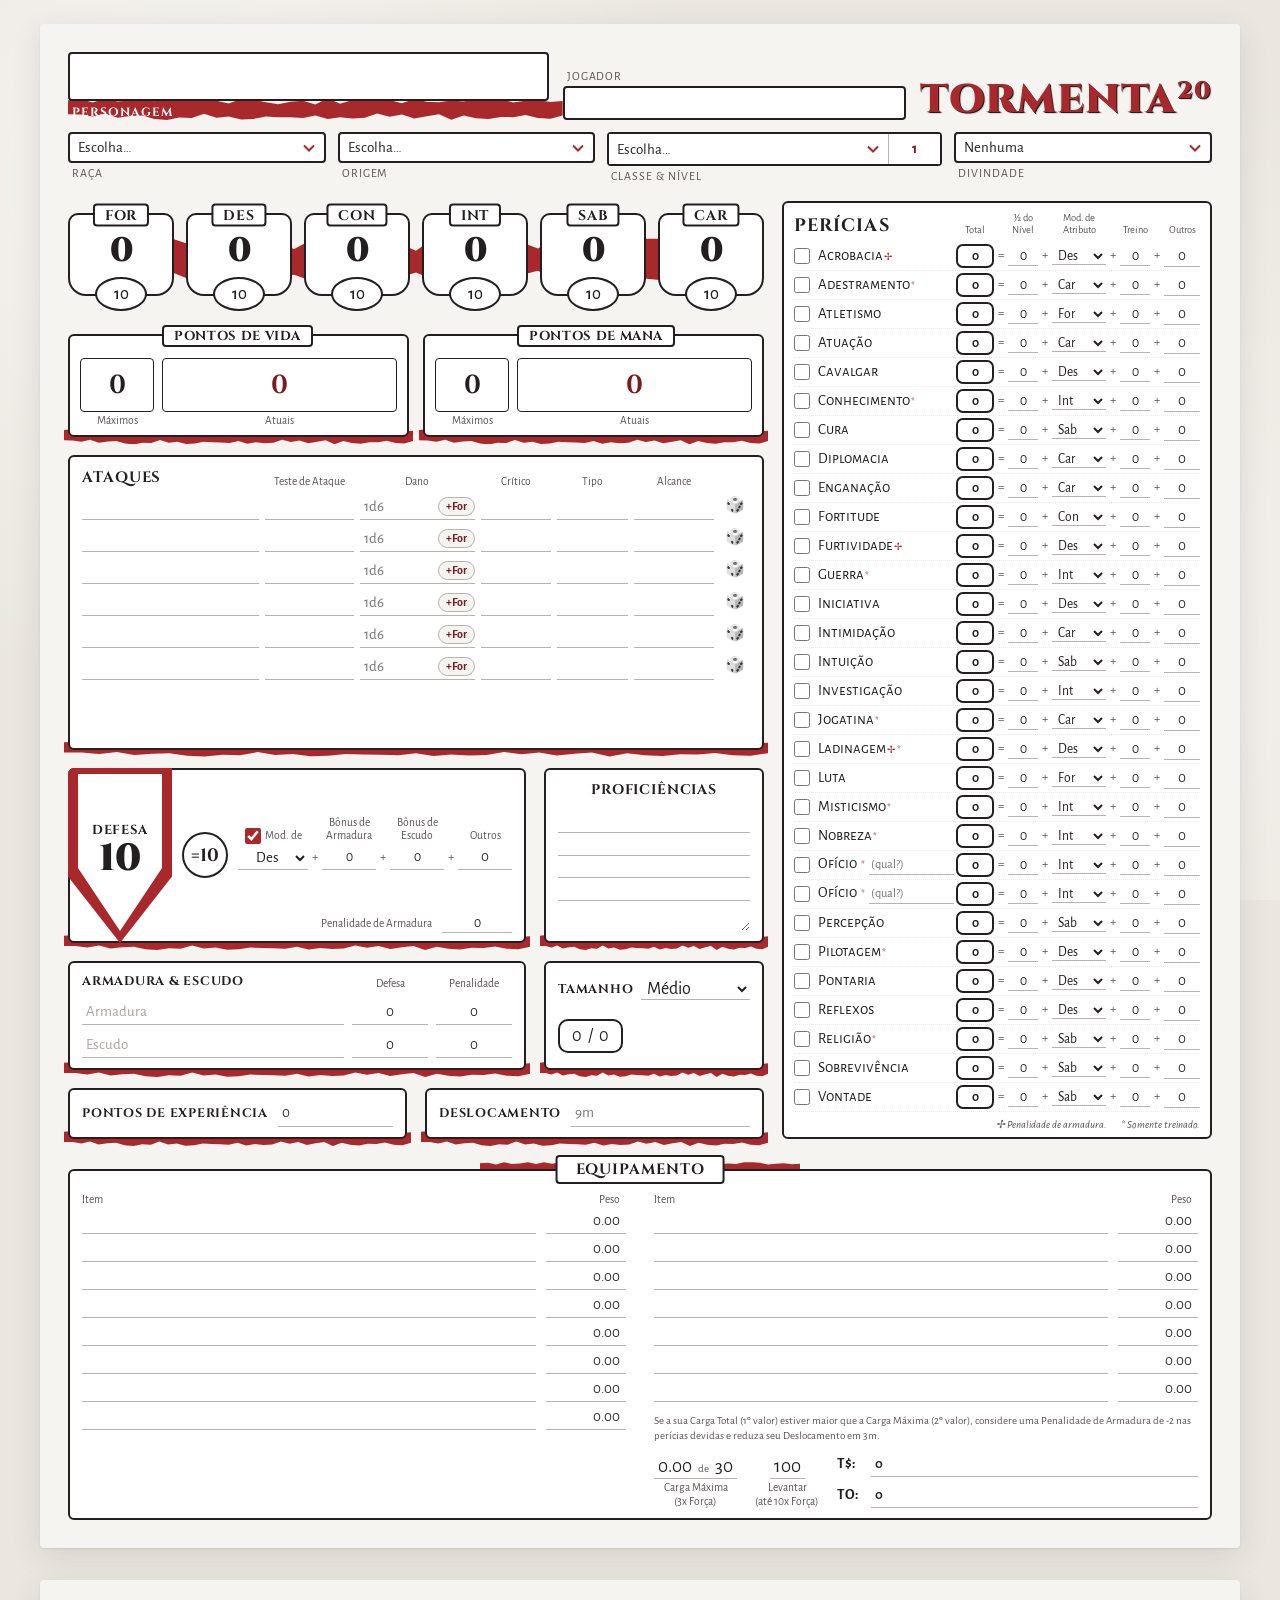
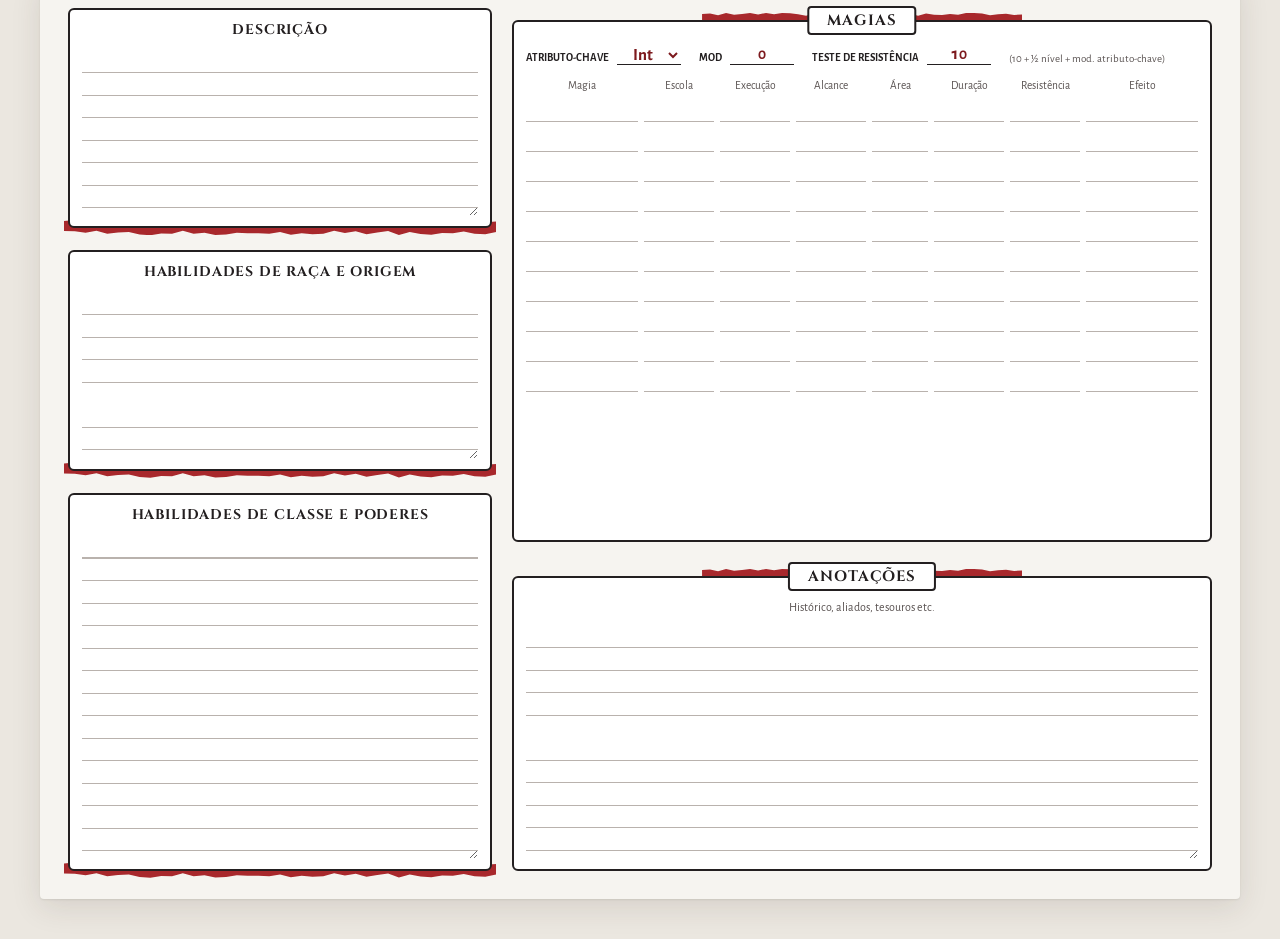
==== index.html @ 84183eed "Estrutura inicial do projeto" ====
<!DOCTYPE html>
<html lang="pt-BR">
<head>
  <meta charset="UTF-8">
  <meta name="viewport" content="width=device-width, initial-scale=1.0">
  <title>Ficha de Personagem — T20</title>
  <link rel="preconnect" href="https://fonts.googleapis.com">
  <link rel="preconnect" href="https://fonts.gstatic.com" crossorigin>
  <link href="https://fonts.googleapis.com/css2?family=Cinzel:wght@600;700;900&family=Alegreya+Sans:wght@400;500;700&display=swap" rel="stylesheet">
  <link rel="stylesheet" href="css/style.css">
  <link rel="stylesheet" href="css/dados.css">
  <script type="importmap">{ "imports": { "three": "https://cdn.jsdelivr.net/npm/three@0.160.0/build/three.module.js" } }</script>
</head>
<body>
<main class="ficha" id="ficha">

  <!-- ===================== PÁGINA 1 ===================== -->
  <section class="pagina pagina--1" aria-label="Página 1">

    <!-- Identificação -->
    <header class="identificacao">
      <div class="identificacao__topo">
        <label class="campo campo--destaque campo--personagem">
          <input id="nome-personagem" type="text" aria-label="Nome do personagem">
          <span class="campo__rotulo">Personagem</span>
        </label>
        <label class="campo campo--jogador">
          <span class="campo__rotulo">Jogador</span>
          <input id="nome-jogador" type="text">
        </label>
        <h1 class="identificacao__titulo">Tormenta<span>20</span></h1>
      </div>
      <div class="identificacao__linha">
        <label class="campo"><select id="raca"><option value="">Escolha…</option></select><span class="campo__rotulo">Raça</span></label>
        <label class="campo"><select id="origem"><option value="">Escolha…</option></select><span class="campo__rotulo">Origem</span></label>
        <div class="campo campo--classe">
          <div class="campo__grupo">
            <select id="classe" aria-label="Classe"><option value="">Escolha…</option></select>
            <input id="nivel" type="number" value="1" min="1" max="20" inputmode="numeric" aria-label="Nível">
          </div>
          <span class="campo__rotulo">Classe &amp; Nível</span>
        </div>
        <label class="campo"><select id="divindade"><option value="">Nenhuma</option></select><span class="campo__rotulo">Divindade</span></label>
      </div>
    </header>

    <!-- Atributos -->
    <section class="atributos faixa" aria-label="Atributos">
        <div class="atributo" data-atributo="for">
          <button type="button" class="atributo__nome btn-rolar" data-rolagem="atributo" title="Rolar Força">FOR</button>
          <output class="atributo__mod" aria-label="Modificador de Força">0</output>
          <input class="atributo__valor" type="number" value="10" min="0" max="99" inputmode="numeric" aria-label="Valor de Força">
        </div>
        <div class="atributo" data-atributo="des">
          <button type="button" class="atributo__nome btn-rolar" data-rolagem="atributo" title="Rolar Destreza">DES</button>
          <output class="atributo__mod" aria-label="Modificador de Destreza">0</output>
          <input class="atributo__valor" type="number" value="10" min="0" max="99" inputmode="numeric" aria-label="Valor de Destreza">
        </div>
        <div class="atributo" data-atributo="con">
          <button type="button" class="atributo__nome btn-rolar" data-rolagem="atributo" title="Rolar Constituição">CON</button>
          <output class="atributo__mod" aria-label="Modificador de Constituição">0</output>
          <input class="atributo__valor" type="number" value="10" min="0" max="99" inputmode="numeric" aria-label="Valor de Constituição">
        </div>
        <div class="atributo" data-atributo="int">
          <button type="button" class="atributo__nome btn-rolar" data-rolagem="atributo" title="Rolar Inteligência">INT</button>
          <output class="atributo__mod" aria-label="Modificador de Inteligência">0</output>
          <input class="atributo__valor" type="number" value="10" min="0" max="99" inputmode="numeric" aria-label="Valor de Inteligência">
        </div>
        <div class="atributo" data-atributo="sab">
          <button type="button" class="atributo__nome btn-rolar" data-rolagem="atributo" title="Rolar Sabedoria">SAB</button>
          <output class="atributo__mod" aria-label="Modificador de Sabedoria">0</output>
          <input class="atributo__valor" type="number" value="10" min="0" max="99" inputmode="numeric" aria-label="Valor de Sabedoria">
        </div>
        <div class="atributo" data-atributo="car">
          <button type="button" class="atributo__nome btn-rolar" data-rolagem="atributo" title="Rolar Carisma">CAR</button>
          <output class="atributo__mod" aria-label="Modificador de Carisma">0</output>
          <input class="atributo__valor" type="number" value="10" min="0" max="99" inputmode="numeric" aria-label="Valor de Carisma">
        </div>
    </section>

    <!-- PV e PM -->
    <section class="recursos faixa" aria-label="Pontos de vida e mana">
      <div class="recurso" data-recurso="pv">
        <h2 class="recurso__titulo">Pontos de Vida</h2>
        <label class="recurso__max"><input id="pv-max" type="number" value="0" min="0" inputmode="numeric"><span>Máximos</span></label>
        <label class="recurso__atual"><input id="pv-atual" type="number" value="0" inputmode="numeric"><span>Atuais</span></label>
      </div>
      <div class="recurso" data-recurso="pm">
        <h2 class="recurso__titulo">Pontos de Mana</h2>
        <label class="recurso__max"><input id="pm-max" type="number" value="0" min="0" inputmode="numeric"><span>Máximos</span></label>
        <label class="recurso__atual"><input id="pm-atual" type="number" value="0" inputmode="numeric"><span>Atuais</span></label>
      </div>
    </section>

    <!-- Ataques -->
    <section class="painel ataques faixa" aria-label="Ataques">
      <div class="tabela-cabecalho ataques__cabecalho">
        <h2 class="painel__titulo painel__titulo--inline">Ataques</h2>
        <span>Teste de Ataque</span><span>Dano</span><span>Crítico</span><span>Tipo</span><span>Alcance</span><span></span>
      </div>
      <div class="ataques__lista">
          <div class="ataque linha-tabela" data-indice="1">
            <label class="celula celula--nome" data-rotulo="Ataque"><input class="ataque__nome" type="text" aria-label="Ataque 1"></label>
            <label class="celula celula--teste" data-rotulo="Teste de Ataque"><input class="ataque__teste" type="text" aria-label="Teste de Ataque 1"></label>
            <div class="celula celula--dano" data-rotulo="Dano">
              <div class="dano">
                <input class="ataque__dano" type="text" placeholder="1d6" aria-label="Dados de dano do ataque 1">
                <button type="button" class="dano__mod" popovertarget="ataque-1-mod-dano" title="Modificador de dano" aria-label="Modificador de dano do ataque 1"></button>
              </div>
            </div>
            <label class="celula celula--critico" data-rotulo="Crítico"><input class="ataque__critico" type="text" aria-label="Crítico 1"></label>
            <label class="celula celula--tipo" data-rotulo="Tipo"><input class="ataque__tipo" type="text" aria-label="Tipo 1"></label>
            <label class="celula celula--alcance" data-rotulo="Alcance"><input class="ataque__alcance" type="text" aria-label="Alcance 1"></label>
            <button type="button" class="ataque__rolar btn-rolar btn-icone" data-rolagem="ataque" title="Rolar ataque 1" aria-label="Rolar ataque 1">🎲</button>
            <div class="janela" id="ataque-1-mod-dano" popover>
              <h3 class="janela__titulo">Modificador de dano</h3>
              <label class="janela__campo"><span class="mini-rotulo">Atributo</span><select class="ataque__dano-atributo" aria-label="Atributo somado ao dano do ataque 1"><option value="for" selected>Força</option><option value="des">Destreza</option><option value="con">Constituição</option><option value="int">Inteligência</option><option value="sab">Sabedoria</option><option value="car">Carisma</option></select></label>
              <label class="janela__opcao"><input class="ataque__dano-usar" type="checkbox" checked> Somar ao dano</label>
              <p class="janela__dica">No campo Dano, escreva só os dados (ex.: 1d8). O modificador escolhido aqui entra na rolagem.</p>
              <button type="button" class="janela__ok" popovertarget="ataque-1-mod-dano" popovertargetaction="hide">OK</button>
            </div>
          </div>
          <div class="ataque linha-tabela" data-indice="2">
            <label class="celula celula--nome" data-rotulo="Ataque"><input class="ataque__nome" type="text" aria-label="Ataque 2"></label>
            <label class="celula celula--teste" data-rotulo="Teste de Ataque"><input class="ataque__teste" type="text" aria-label="Teste de Ataque 2"></label>
            <div class="celula celula--dano" data-rotulo="Dano">
              <div class="dano">
                <input class="ataque__dano" type="text" placeholder="1d6" aria-label="Dados de dano do ataque 2">
                <button type="button" class="dano__mod" popovertarget="ataque-2-mod-dano" title="Modificador de dano" aria-label="Modificador de dano do ataque 2"></button>
              </div>
            </div>
            <label class="celula celula--critico" data-rotulo="Crítico"><input class="ataque__critico" type="text" aria-label="Crítico 2"></label>
            <label class="celula celula--tipo" data-rotulo="Tipo"><input class="ataque__tipo" type="text" aria-label="Tipo 2"></label>
            <label class="celula celula--alcance" data-rotulo="Alcance"><input class="ataque__alcance" type="text" aria-label="Alcance 2"></label>
            <button type="button" class="ataque__rolar btn-rolar btn-icone" data-rolagem="ataque" title="Rolar ataque 2" aria-label="Rolar ataque 2">🎲</button>
            <div class="janela" id="ataque-2-mod-dano" popover>
              <h3 class="janela__titulo">Modificador de dano</h3>
              <label class="janela__campo"><span class="mini-rotulo">Atributo</span><select class="ataque__dano-atributo" aria-label="Atributo somado ao dano do ataque 2"><option value="for" selected>Força</option><option value="des">Destreza</option><option value="con">Constituição</option><option value="int">Inteligência</option><option value="sab">Sabedoria</option><option value="car">Carisma</option></select></label>
              <label class="janela__opcao"><input class="ataque__dano-usar" type="checkbox" checked> Somar ao dano</label>
              <p class="janela__dica">No campo Dano, escreva só os dados (ex.: 1d8). O modificador escolhido aqui entra na rolagem.</p>
              <button type="button" class="janela__ok" popovertarget="ataque-2-mod-dano" popovertargetaction="hide">OK</button>
            </div>
          </div>
          <div class="ataque linha-tabela" data-indice="3">
            <label class="celula celula--nome" data-rotulo="Ataque"><input class="ataque__nome" type="text" aria-label="Ataque 3"></label>
            <label class="celula celula--teste" data-rotulo="Teste de Ataque"><input class="ataque__teste" type="text" aria-label="Teste de Ataque 3"></label>
            <div class="celula celula--dano" data-rotulo="Dano">
              <div class="dano">
                <input class="ataque__dano" type="text" placeholder="1d6" aria-label="Dados de dano do ataque 3">
                <button type="button" class="dano__mod" popovertarget="ataque-3-mod-dano" title="Modificador de dano" aria-label="Modificador de dano do ataque 3"></button>
              </div>
            </div>
            <label class="celula celula--critico" data-rotulo="Crítico"><input class="ataque__critico" type="text" aria-label="Crítico 3"></label>
            <label class="celula celula--tipo" data-rotulo="Tipo"><input class="ataque__tipo" type="text" aria-label="Tipo 3"></label>
            <label class="celula celula--alcance" data-rotulo="Alcance"><input class="ataque__alcance" type="text" aria-label="Alcance 3"></label>
            <button type="button" class="ataque__rolar btn-rolar btn-icone" data-rolagem="ataque" title="Rolar ataque 3" aria-label="Rolar ataque 3">🎲</button>
            <div class="janela" id="ataque-3-mod-dano" popover>
              <h3 class="janela__titulo">Modificador de dano</h3>
              <label class="janela__campo"><span class="mini-rotulo">Atributo</span><select class="ataque__dano-atributo" aria-label="Atributo somado ao dano do ataque 3"><option value="for" selected>Força</option><option value="des">Destreza</option><option value="con">Constituição</option><option value="int">Inteligência</option><option value="sab">Sabedoria</option><option value="car">Carisma</option></select></label>
              <label class="janela__opcao"><input class="ataque__dano-usar" type="checkbox" checked> Somar ao dano</label>
              <p class="janela__dica">No campo Dano, escreva só os dados (ex.: 1d8). O modificador escolhido aqui entra na rolagem.</p>
              <button type="button" class="janela__ok" popovertarget="ataque-3-mod-dano" popovertargetaction="hide">OK</button>
            </div>
          </div>
          <div class="ataque linha-tabela" data-indice="4">
            <label class="celula celula--nome" data-rotulo="Ataque"><input class="ataque__nome" type="text" aria-label="Ataque 4"></label>
            <label class="celula celula--teste" data-rotulo="Teste de Ataque"><input class="ataque__teste" type="text" aria-label="Teste de Ataque 4"></label>
            <div class="celula celula--dano" data-rotulo="Dano">
              <div class="dano">
                <input class="ataque__dano" type="text" placeholder="1d6" aria-label="Dados de dano do ataque 4">
                <button type="button" class="dano__mod" popovertarget="ataque-4-mod-dano" title="Modificador de dano" aria-label="Modificador de dano do ataque 4"></button>
              </div>
            </div>
            <label class="celula celula--critico" data-rotulo="Crítico"><input class="ataque__critico" type="text" aria-label="Crítico 4"></label>
            <label class="celula celula--tipo" data-rotulo="Tipo"><input class="ataque__tipo" type="text" aria-label="Tipo 4"></label>
            <label class="celula celula--alcance" data-rotulo="Alcance"><input class="ataque__alcance" type="text" aria-label="Alcance 4"></label>
            <button type="button" class="ataque__rolar btn-rolar btn-icone" data-rolagem="ataque" title="Rolar ataque 4" aria-label="Rolar ataque 4">🎲</button>
            <div class="janela" id="ataque-4-mod-dano" popover>
              <h3 class="janela__titulo">Modificador de dano</h3>
              <label class="janela__campo"><span class="mini-rotulo">Atributo</span><select class="ataque__dano-atributo" aria-label="Atributo somado ao dano do ataque 4"><option value="for" selected>Força</option><option value="des">Destreza</option><option value="con">Constituição</option><option value="int">Inteligência</option><option value="sab">Sabedoria</option><option value="car">Carisma</option></select></label>
              <label class="janela__opcao"><input class="ataque__dano-usar" type="checkbox" checked> Somar ao dano</label>
              <p class="janela__dica">No campo Dano, escreva só os dados (ex.: 1d8). O modificador escolhido aqui entra na rolagem.</p>
              <button type="button" class="janela__ok" popovertarget="ataque-4-mod-dano" popovertargetaction="hide">OK</button>
            </div>
          </div>
          <div class="ataque linha-tabela" data-indice="5">
            <label class="celula celula--nome" data-rotulo="Ataque"><input class="ataque__nome" type="text" aria-label="Ataque 5"></label>
            <label class="celula celula--teste" data-rotulo="Teste de Ataque"><input class="ataque__teste" type="text" aria-label="Teste de Ataque 5"></label>
            <div class="celula celula--dano" data-rotulo="Dano">
              <div class="dano">
                <input class="ataque__dano" type="text" placeholder="1d6" aria-label="Dados de dano do ataque 5">
                <button type="button" class="dano__mod" popovertarget="ataque-5-mod-dano" title="Modificador de dano" aria-label="Modificador de dano do ataque 5"></button>
              </div>
            </div>
            <label class="celula celula--critico" data-rotulo="Crítico"><input class="ataque__critico" type="text" aria-label="Crítico 5"></label>
            <label class="celula celula--tipo" data-rotulo="Tipo"><input class="ataque__tipo" type="text" aria-label="Tipo 5"></label>
            <label class="celula celula--alcance" data-rotulo="Alcance"><input class="ataque__alcance" type="text" aria-label="Alcance 5"></label>
            <button type="button" class="ataque__rolar btn-rolar btn-icone" data-rolagem="ataque" title="Rolar ataque 5" aria-label="Rolar ataque 5">🎲</button>
            <div class="janela" id="ataque-5-mod-dano" popover>
              <h3 class="janela__titulo">Modificador de dano</h3>
              <label class="janela__campo"><span class="mini-rotulo">Atributo</span><select class="ataque__dano-atributo" aria-label="Atributo somado ao dano do ataque 5"><option value="for" selected>Força</option><option value="des">Destreza</option><option value="con">Constituição</option><option value="int">Inteligência</option><option value="sab">Sabedoria</option><option value="car">Carisma</option></select></label>
              <label class="janela__opcao"><input class="ataque__dano-usar" type="checkbox" checked> Somar ao dano</label>
              <p class="janela__dica">No campo Dano, escreva só os dados (ex.: 1d8). O modificador escolhido aqui entra na rolagem.</p>
              <button type="button" class="janela__ok" popovertarget="ataque-5-mod-dano" popovertargetaction="hide">OK</button>
            </div>
          </div>
          <div class="ataque linha-tabela" data-indice="6">
            <label class="celula celula--nome" data-rotulo="Ataque"><input class="ataque__nome" type="text" aria-label="Ataque 6"></label>
            <label class="celula celula--teste" data-rotulo="Teste de Ataque"><input class="ataque__teste" type="text" aria-label="Teste de Ataque 6"></label>
            <div class="celula celula--dano" data-rotulo="Dano">
              <div class="dano">
                <input class="ataque__dano" type="text" placeholder="1d6" aria-label="Dados de dano do ataque 6">
                <button type="button" class="dano__mod" popovertarget="ataque-6-mod-dano" title="Modificador de dano" aria-label="Modificador de dano do ataque 6"></button>
              </div>
            </div>
            <label class="celula celula--critico" data-rotulo="Crítico"><input class="ataque__critico" type="text" aria-label="Crítico 6"></label>
            <label class="celula celula--tipo" data-rotulo="Tipo"><input class="ataque__tipo" type="text" aria-label="Tipo 6"></label>
            <label class="celula celula--alcance" data-rotulo="Alcance"><input class="ataque__alcance" type="text" aria-label="Alcance 6"></label>
            <button type="button" class="ataque__rolar btn-rolar btn-icone" data-rolagem="ataque" title="Rolar ataque 6" aria-label="Rolar ataque 6">🎲</button>
            <div class="janela" id="ataque-6-mod-dano" popover>
              <h3 class="janela__titulo">Modificador de dano</h3>
              <label class="janela__campo"><span class="mini-rotulo">Atributo</span><select class="ataque__dano-atributo" aria-label="Atributo somado ao dano do ataque 6"><option value="for" selected>Força</option><option value="des">Destreza</option><option value="con">Constituição</option><option value="int">Inteligência</option><option value="sab">Sabedoria</option><option value="car">Carisma</option></select></label>
              <label class="janela__opcao"><input class="ataque__dano-usar" type="checkbox" checked> Somar ao dano</label>
              <p class="janela__dica">No campo Dano, escreva só os dados (ex.: 1d8). O modificador escolhido aqui entra na rolagem.</p>
              <button type="button" class="janela__ok" popovertarget="ataque-6-mod-dano" popovertargetaction="hide">OK</button>
            </div>
          </div>
      </div>
    </section>

    <!-- Defesa -->
    <section class="defesa faixa" aria-label="Defesa">
      <div class="defesa__escudo">
        <span class="defesa__titulo">Defesa</span>
        <output id="defesa-total" class="defesa__total">10</output>
      </div>
      <div class="defesa__conta">
        <span class="defesa__base">=10</span>
        <div class="defesa__termos">
          <div class="defesa__termo defesa__termo--atr">
            <span class="mini-rotulo"><input id="defesa-usa-atributo" type="checkbox" checked aria-label="Somar atributo na Defesa"> Mod. de</span>
            <select class="defesa__atributo" aria-label="Atributo da Defesa"><option value="for">For</option><option value="des" selected>Des</option><option value="con">Con</option><option value="int">Int</option><option value="sab">Sab</option><option value="car">Car</option></select>
          </div>
          <span class="sinal">+</span>
          <div class="defesa__termo"><span class="mini-rotulo">Bônus de Armadura</span><output id="defesa-armadura" class="campo-calc">0</output></div>
          <span class="sinal">+</span>
          <div class="defesa__termo"><span class="mini-rotulo">Bônus de Escudo</span><output id="defesa-escudo" class="campo-calc">0</output></div>
          <span class="sinal">+</span>
          <div class="defesa__termo"><span class="mini-rotulo">Outros</span><input id="defesa-outros" type="number" value="0" inputmode="numeric"></div>
        </div>
        <div class="defesa__penalidade">
          <span class="mini-rotulo">Penalidade de Armadura</span>
          <output id="penalidade-armadura-total" class="campo-calc">0</output>
        </div>
      </div>
    </section>

    <!-- Proficiências -->
    <section class="painel proficiencias faixa" aria-label="Proficiências">
      <h2 class="painel__titulo painel__titulo--centro">Proficiências</h2>
      <textarea id="proficiencias" rows="5" aria-label="Proficiências"></textarea>
    </section>

    <!-- Armadura & Escudo -->
    <section class="painel equipamento-defesa faixa" aria-label="Armadura e escudo">
      <div class="tabela-cabecalho equipamento-defesa__cabecalho">
        <h2 class="painel__titulo painel__titulo--inline">Armadura &amp; Escudo</h2>
        <span>Defesa</span><span>Penalidade</span>
      </div>
      <div class="protecao" data-protecao="armadura">
        <input class="protecao__nome" type="text" placeholder="Armadura" aria-label="Armadura">
        <input class="protecao__defesa" type="number" value="0" inputmode="numeric" aria-label="Defesa da armadura">
        <input class="protecao__penalidade" type="number" value="0" inputmode="numeric" aria-label="Penalidade da armadura">
      </div>
      <div class="protecao" data-protecao="escudo">
        <input class="protecao__nome" type="text" placeholder="Escudo" aria-label="Escudo">
        <input class="protecao__defesa" type="number" value="0" inputmode="numeric" aria-label="Defesa do escudo">
        <input class="protecao__penalidade" type="number" value="0" inputmode="numeric" aria-label="Penalidade do escudo">
      </div>
    </section>

    <!-- Tamanho -->
    <section class="painel tamanho faixa" aria-label="Tamanho">
      <h2 class="painel__titulo painel__titulo--inline">Tamanho</h2>
      <select id="tamanho" aria-label="Tamanho">
        <option value="minusculo">Minúsculo</option>
        <option value="pequeno">Pequeno</option>
        <option value="medio" selected>Médio</option>
        <option value="grande">Grande</option>
        <option value="enorme">Enorme</option>
        <option value="colossal">Colossal</option>
      </select>
      <div class="tamanho__mods" title="Modificador de Furtividade / Modificador de manobras">
        <output id="tamanho-furtividade" aria-label="Modificador de Furtividade">0</output>
        <span>/</span>
        <output id="tamanho-manobra" aria-label="Modificador de manobras">0</output>
      </div>
    </section>

    <!-- XP e Deslocamento -->
    <section class="painel linha-simples xp faixa">
      <label><span class="painel__titulo painel__titulo--inline">Pontos de Experiência</span><input id="xp" type="number" value="0" min="0" inputmode="numeric"></label>
    </section>
    <section class="painel linha-simples deslocamento faixa">
      <label><span class="painel__titulo painel__titulo--inline">Deslocamento</span><input id="deslocamento" type="text" placeholder="9m"></label>
    </section>

    <!-- Perícias -->
    <section class="painel pericias" aria-label="Perícias">
      <div class="pericias__cabecalho">
        <h2 class="painel__titulo painel__titulo--inline">Perícias</h2>
        <span>Total</span><span></span><span>½ do Nível</span><span></span><span>Mod. de Atributo</span><span></span><span>Treino</span><span></span><span>Outros</span>
      </div>
      <ul class="pericias__lista">
          <li class="pericia" data-pericia="acrobacia" data-atributo-padrao="des" data-penalidade-armadura>
            <input class="pericia__treinada" type="checkbox" aria-label="Acrobacia treinada">
            <span class="pericia__nome"><button type="button" class="btn-rolar" data-rolagem="pericia" title="Rolar Acrobacia">Acrobacia</button><sup class="marca" title="Penalidade de armadura">✢</sup></span>
            <output class="pericia__total campo-calc" aria-label="Total de Acrobacia">0</output>
            <span class="sinal">=</span>
            <output class="pericia__meio-nivel campo-calc" aria-label="Metade do nível">0</output>
            <span class="sinal">+</span>
            <select class="pericia__atributo" aria-label="Atributo de Acrobacia"><option value="for">For</option><option value="des" selected>Des</option><option value="con">Con</option><option value="int">Int</option><option value="sab">Sab</option><option value="car">Car</option></select>
            <span class="sinal">+</span>
            <output class="pericia__treino campo-calc" aria-label="Bônus de treino">0</output>
            <span class="sinal">+</span>
            <input class="pericia__outros" type="number" value="0" inputmode="numeric" aria-label="Outros bônus de Acrobacia">
          </li>
          <li class="pericia" data-pericia="adestramento" data-atributo-padrao="car" data-somente-treinado>
            <input class="pericia__treinada" type="checkbox" aria-label="Adestramento treinada">
            <span class="pericia__nome"><button type="button" class="btn-rolar" data-rolagem="pericia" title="Rolar Adestramento">Adestramento</button><sup class="marca" title="Somente treinado">*</sup></span>
            <output class="pericia__total campo-calc" aria-label="Total de Adestramento">0</output>
            <span class="sinal">=</span>
            <output class="pericia__meio-nivel campo-calc" aria-label="Metade do nível">0</output>
            <span class="sinal">+</span>
            <select class="pericia__atributo" aria-label="Atributo de Adestramento"><option value="for">For</option><option value="des">Des</option><option value="con">Con</option><option value="int">Int</option><option value="sab">Sab</option><option value="car" selected>Car</option></select>
            <span class="sinal">+</span>
            <output class="pericia__treino campo-calc" aria-label="Bônus de treino">0</output>
            <span class="sinal">+</span>
            <input class="pericia__outros" type="number" value="0" inputmode="numeric" aria-label="Outros bônus de Adestramento">
          </li>
          <li class="pericia" data-pericia="atletismo" data-atributo-padrao="for">
            <input class="pericia__treinada" type="checkbox" aria-label="Atletismo treinada">
            <span class="pericia__nome"><button type="button" class="btn-rolar" data-rolagem="pericia" title="Rolar Atletismo">Atletismo</button></span>
            <output class="pericia__total campo-calc" aria-label="Total de Atletismo">0</output>
            <span class="sinal">=</span>
            <output class="pericia__meio-nivel campo-calc" aria-label="Metade do nível">0</output>
            <span class="sinal">+</span>
            <select class="pericia__atributo" aria-label="Atributo de Atletismo"><option value="for" selected>For</option><option value="des">Des</option><option value="con">Con</option><option value="int">Int</option><option value="sab">Sab</option><option value="car">Car</option></select>
            <span class="sinal">+</span>
            <output class="pericia__treino campo-calc" aria-label="Bônus de treino">0</output>
            <span class="sinal">+</span>
            <input class="pericia__outros" type="number" value="0" inputmode="numeric" aria-label="Outros bônus de Atletismo">
          </li>
          <li class="pericia" data-pericia="atuacao" data-atributo-padrao="car">
            <input class="pericia__treinada" type="checkbox" aria-label="Atuação treinada">
            <span class="pericia__nome"><button type="button" class="btn-rolar" data-rolagem="pericia" title="Rolar Atuação">Atuação</button></span>
            <output class="pericia__total campo-calc" aria-label="Total de Atuação">0</output>
            <span class="sinal">=</span>
            <output class="pericia__meio-nivel campo-calc" aria-label="Metade do nível">0</output>
            <span class="sinal">+</span>
            <select class="pericia__atributo" aria-label="Atributo de Atuação"><option value="for">For</option><option value="des">Des</option><option value="con">Con</option><option value="int">Int</option><option value="sab">Sab</option><option value="car" selected>Car</option></select>
            <span class="sinal">+</span>
            <output class="pericia__treino campo-calc" aria-label="Bônus de treino">0</output>
            <span class="sinal">+</span>
            <input class="pericia__outros" type="number" value="0" inputmode="numeric" aria-label="Outros bônus de Atuação">
          </li>
          <li class="pericia" data-pericia="cavalgar" data-atributo-padrao="des">
            <input class="pericia__treinada" type="checkbox" aria-label="Cavalgar treinada">
            <span class="pericia__nome"><button type="button" class="btn-rolar" data-rolagem="pericia" title="Rolar Cavalgar">Cavalgar</button></span>
            <output class="pericia__total campo-calc" aria-label="Total de Cavalgar">0</output>
            <span class="sinal">=</span>
            <output class="pericia__meio-nivel campo-calc" aria-label="Metade do nível">0</output>
            <span class="sinal">+</span>
            <select class="pericia__atributo" aria-label="Atributo de Cavalgar"><option value="for">For</option><option value="des" selected>Des</option><option value="con">Con</option><option value="int">Int</option><option value="sab">Sab</option><option value="car">Car</option></select>
            <span class="sinal">+</span>
            <output class="pericia__treino campo-calc" aria-label="Bônus de treino">0</output>
            <span class="sinal">+</span>
            <input class="pericia__outros" type="number" value="0" inputmode="numeric" aria-label="Outros bônus de Cavalgar">
          </li>
          <li class="pericia" data-pericia="conhecimento" data-atributo-padrao="int" data-somente-treinado>
            <input class="pericia__treinada" type="checkbox" aria-label="Conhecimento treinada">
            <span class="pericia__nome"><button type="button" class="btn-rolar" data-rolagem="pericia" title="Rolar Conhecimento">Conhecimento</button><sup class="marca" title="Somente treinado">*</sup></span>
            <output class="pericia__total campo-calc" aria-label="Total de Conhecimento">0</output>
            <span class="sinal">=</span>
            <output class="pericia__meio-nivel campo-calc" aria-label="Metade do nível">0</output>
            <span class="sinal">+</span>
            <select class="pericia__atributo" aria-label="Atributo de Conhecimento"><option value="for">For</option><option value="des">Des</option><option value="con">Con</option><option value="int" selected>Int</option><option value="sab">Sab</option><option value="car">Car</option></select>
            <span class="sinal">+</span>
            <output class="pericia__treino campo-calc" aria-label="Bônus de treino">0</output>
            <span class="sinal">+</span>
            <input class="pericia__outros" type="number" value="0" inputmode="numeric" aria-label="Outros bônus de Conhecimento">
          </li>
          <li class="pericia" data-pericia="cura" data-atributo-padrao="sab">
            <input class="pericia__treinada" type="checkbox" aria-label="Cura treinada">
            <span class="pericia__nome"><button type="button" class="btn-rolar" data-rolagem="pericia" title="Rolar Cura">Cura</button></span>
            <output class="pericia__total campo-calc" aria-label="Total de Cura">0</output>
            <span class="sinal">=</span>
            <output class="pericia__meio-nivel campo-calc" aria-label="Metade do nível">0</output>
            <span class="sinal">+</span>
            <select class="pericia__atributo" aria-label="Atributo de Cura"><option value="for">For</option><option value="des">Des</option><option value="con">Con</option><option value="int">Int</option><option value="sab" selected>Sab</option><option value="car">Car</option></select>
            <span class="sinal">+</span>
            <output class="pericia__treino campo-calc" aria-label="Bônus de treino">0</output>
            <span class="sinal">+</span>
            <input class="pericia__outros" type="number" value="0" inputmode="numeric" aria-label="Outros bônus de Cura">
          </li>
          <li class="pericia" data-pericia="diplomacia" data-atributo-padrao="car">
            <input class="pericia__treinada" type="checkbox" aria-label="Diplomacia treinada">
            <span class="pericia__nome"><button type="button" class="btn-rolar" data-rolagem="pericia" title="Rolar Diplomacia">Diplomacia</button></span>
            <output class="pericia__total campo-calc" aria-label="Total de Diplomacia">0</output>
            <span class="sinal">=</span>
            <output class="pericia__meio-nivel campo-calc" aria-label="Metade do nível">0</output>
            <span class="sinal">+</span>
            <select class="pericia__atributo" aria-label="Atributo de Diplomacia"><option value="for">For</option><option value="des">Des</option><option value="con">Con</option><option value="int">Int</option><option value="sab">Sab</option><option value="car" selected>Car</option></select>
            <span class="sinal">+</span>
            <output class="pericia__treino campo-calc" aria-label="Bônus de treino">0</output>
            <span class="sinal">+</span>
            <input class="pericia__outros" type="number" value="0" inputmode="numeric" aria-label="Outros bônus de Diplomacia">
          </li>
          <li class="pericia" data-pericia="enganacao" data-atributo-padrao="car">
            <input class="pericia__treinada" type="checkbox" aria-label="Enganação treinada">
            <span class="pericia__nome"><button type="button" class="btn-rolar" data-rolagem="pericia" title="Rolar Enganação">Enganação</button></span>
            <output class="pericia__total campo-calc" aria-label="Total de Enganação">0</output>
            <span class="sinal">=</span>
            <output class="pericia__meio-nivel campo-calc" aria-label="Metade do nível">0</output>
            <span class="sinal">+</span>
            <select class="pericia__atributo" aria-label="Atributo de Enganação"><option value="for">For</option><option value="des">Des</option><option value="con">Con</option><option value="int">Int</option><option value="sab">Sab</option><option value="car" selected>Car</option></select>
            <span class="sinal">+</span>
            <output class="pericia__treino campo-calc" aria-label="Bônus de treino">0</output>
            <span class="sinal">+</span>
            <input class="pericia__outros" type="number" value="0" inputmode="numeric" aria-label="Outros bônus de Enganação">
          </li>
          <li class="pericia" data-pericia="fortitude" data-atributo-padrao="con">
            <input class="pericia__treinada" type="checkbox" aria-label="Fortitude treinada">
            <span class="pericia__nome"><button type="button" class="btn-rolar" data-rolagem="pericia" title="Rolar Fortitude">Fortitude</button></span>
            <output class="pericia__total campo-calc" aria-label="Total de Fortitude">0</output>
            <span class="sinal">=</span>
            <output class="pericia__meio-nivel campo-calc" aria-label="Metade do nível">0</output>
            <span class="sinal">+</span>
            <select class="pericia__atributo" aria-label="Atributo de Fortitude"><option value="for">For</option><option value="des">Des</option><option value="con" selected>Con</option><option value="int">Int</option><option value="sab">Sab</option><option value="car">Car</option></select>
            <span class="sinal">+</span>
            <output class="pericia__treino campo-calc" aria-label="Bônus de treino">0</output>
            <span class="sinal">+</span>
            <input class="pericia__outros" type="number" value="0" inputmode="numeric" aria-label="Outros bônus de Fortitude">
          </li>
          <li class="pericia" data-pericia="furtividade" data-atributo-padrao="des" data-penalidade-armadura>
            <input class="pericia__treinada" type="checkbox" aria-label="Furtividade treinada">
            <span class="pericia__nome"><button type="button" class="btn-rolar" data-rolagem="pericia" title="Rolar Furtividade">Furtividade</button><sup class="marca" title="Penalidade de armadura">✢</sup></span>
            <output class="pericia__total campo-calc" aria-label="Total de Furtividade">0</output>
            <span class="sinal">=</span>
            <output class="pericia__meio-nivel campo-calc" aria-label="Metade do nível">0</output>
            <span class="sinal">+</span>
            <select class="pericia__atributo" aria-label="Atributo de Furtividade"><option value="for">For</option><option value="des" selected>Des</option><option value="con">Con</option><option value="int">Int</option><option value="sab">Sab</option><option value="car">Car</option></select>
            <span class="sinal">+</span>
            <output class="pericia__treino campo-calc" aria-label="Bônus de treino">0</output>
            <span class="sinal">+</span>
            <input class="pericia__outros" type="number" value="0" inputmode="numeric" aria-label="Outros bônus de Furtividade">
          </li>
          <li class="pericia" data-pericia="guerra" data-atributo-padrao="int" data-somente-treinado>
            <input class="pericia__treinada" type="checkbox" aria-label="Guerra treinada">
            <span class="pericia__nome"><button type="button" class="btn-rolar" data-rolagem="pericia" title="Rolar Guerra">Guerra</button><sup class="marca" title="Somente treinado">*</sup></span>
            <output class="pericia__total campo-calc" aria-label="Total de Guerra">0</output>
            <span class="sinal">=</span>
            <output class="pericia__meio-nivel campo-calc" aria-label="Metade do nível">0</output>
            <span class="sinal">+</span>
            <select class="pericia__atributo" aria-label="Atributo de Guerra"><option value="for">For</option><option value="des">Des</option><option value="con">Con</option><option value="int" selected>Int</option><option value="sab">Sab</option><option value="car">Car</option></select>
            <span class="sinal">+</span>
            <output class="pericia__treino campo-calc" aria-label="Bônus de treino">0</output>
            <span class="sinal">+</span>
            <input class="pericia__outros" type="number" value="0" inputmode="numeric" aria-label="Outros bônus de Guerra">
          </li>
          <li class="pericia" data-pericia="iniciativa" data-atributo-padrao="des">
            <input class="pericia__treinada" type="checkbox" aria-label="Iniciativa treinada">
            <span class="pericia__nome"><button type="button" class="btn-rolar" data-rolagem="pericia" title="Rolar Iniciativa">Iniciativa</button></span>
            <output class="pericia__total campo-calc" aria-label="Total de Iniciativa">0</output>
            <span class="sinal">=</span>
            <output class="pericia__meio-nivel campo-calc" aria-label="Metade do nível">0</output>
            <span class="sinal">+</span>
            <select class="pericia__atributo" aria-label="Atributo de Iniciativa"><option value="for">For</option><option value="des" selected>Des</option><option value="con">Con</option><option value="int">Int</option><option value="sab">Sab</option><option value="car">Car</option></select>
            <span class="sinal">+</span>
            <output class="pericia__treino campo-calc" aria-label="Bônus de treino">0</output>
            <span class="sinal">+</span>
            <input class="pericia__outros" type="number" value="0" inputmode="numeric" aria-label="Outros bônus de Iniciativa">
          </li>
          <li class="pericia" data-pericia="intimidacao" data-atributo-padrao="car">
            <input class="pericia__treinada" type="checkbox" aria-label="Intimidação treinada">
            <span class="pericia__nome"><button type="button" class="btn-rolar" data-rolagem="pericia" title="Rolar Intimidação">Intimidação</button></span>
            <output class="pericia__total campo-calc" aria-label="Total de Intimidação">0</output>
            <span class="sinal">=</span>
            <output class="pericia__meio-nivel campo-calc" aria-label="Metade do nível">0</output>
            <span class="sinal">+</span>
            <select class="pericia__atributo" aria-label="Atributo de Intimidação"><option value="for">For</option><option value="des">Des</option><option value="con">Con</option><option value="int">Int</option><option value="sab">Sab</option><option value="car" selected>Car</option></select>
            <span class="sinal">+</span>
            <output class="pericia__treino campo-calc" aria-label="Bônus de treino">0</output>
            <span class="sinal">+</span>
            <input class="pericia__outros" type="number" value="0" inputmode="numeric" aria-label="Outros bônus de Intimidação">
          </li>
          <li class="pericia" data-pericia="intuicao" data-atributo-padrao="sab">
            <input class="pericia__treinada" type="checkbox" aria-label="Intuição treinada">
            <span class="pericia__nome"><button type="button" class="btn-rolar" data-rolagem="pericia" title="Rolar Intuição">Intuição</button></span>
            <output class="pericia__total campo-calc" aria-label="Total de Intuição">0</output>
            <span class="sinal">=</span>
            <output class="pericia__meio-nivel campo-calc" aria-label="Metade do nível">0</output>
            <span class="sinal">+</span>
            <select class="pericia__atributo" aria-label="Atributo de Intuição"><option value="for">For</option><option value="des">Des</option><option value="con">Con</option><option value="int">Int</option><option value="sab" selected>Sab</option><option value="car">Car</option></select>
            <span class="sinal">+</span>
            <output class="pericia__treino campo-calc" aria-label="Bônus de treino">0</output>
            <span class="sinal">+</span>
            <input class="pericia__outros" type="number" value="0" inputmode="numeric" aria-label="Outros bônus de Intuição">
          </li>
          <li class="pericia" data-pericia="investigacao" data-atributo-padrao="int">
            <input class="pericia__treinada" type="checkbox" aria-label="Investigação treinada">
            <span class="pericia__nome"><button type="button" class="btn-rolar" data-rolagem="pericia" title="Rolar Investigação">Investigação</button></span>
            <output class="pericia__total campo-calc" aria-label="Total de Investigação">0</output>
            <span class="sinal">=</span>
            <output class="pericia__meio-nivel campo-calc" aria-label="Metade do nível">0</output>
            <span class="sinal">+</span>
            <select class="pericia__atributo" aria-label="Atributo de Investigação"><option value="for">For</option><option value="des">Des</option><option value="con">Con</option><option value="int" selected>Int</option><option value="sab">Sab</option><option value="car">Car</option></select>
            <span class="sinal">+</span>
            <output class="pericia__treino campo-calc" aria-label="Bônus de treino">0</output>
            <span class="sinal">+</span>
            <input class="pericia__outros" type="number" value="0" inputmode="numeric" aria-label="Outros bônus de Investigação">
          </li>
          <li class="pericia" data-pericia="jogatina" data-atributo-padrao="car" data-somente-treinado>
            <input class="pericia__treinada" type="checkbox" aria-label="Jogatina treinada">
            <span class="pericia__nome"><button type="button" class="btn-rolar" data-rolagem="pericia" title="Rolar Jogatina">Jogatina</button><sup class="marca" title="Somente treinado">*</sup></span>
            <output class="pericia__total campo-calc" aria-label="Total de Jogatina">0</output>
            <span class="sinal">=</span>
            <output class="pericia__meio-nivel campo-calc" aria-label="Metade do nível">0</output>
            <span class="sinal">+</span>
            <select class="pericia__atributo" aria-label="Atributo de Jogatina"><option value="for">For</option><option value="des">Des</option><option value="con">Con</option><option value="int">Int</option><option value="sab">Sab</option><option value="car" selected>Car</option></select>
            <span class="sinal">+</span>
            <output class="pericia__treino campo-calc" aria-label="Bônus de treino">0</output>
            <span class="sinal">+</span>
            <input class="pericia__outros" type="number" value="0" inputmode="numeric" aria-label="Outros bônus de Jogatina">
          </li>
          <li class="pericia" data-pericia="ladinagem" data-atributo-padrao="des" data-penalidade-armadura data-somente-treinado>
            <input class="pericia__treinada" type="checkbox" aria-label="Ladinagem treinada">
            <span class="pericia__nome"><button type="button" class="btn-rolar" data-rolagem="pericia" title="Rolar Ladinagem">Ladinagem</button><sup class="marca" title="Penalidade de armadura">✢</sup><sup class="marca" title="Somente treinado">*</sup></span>
            <output class="pericia__total campo-calc" aria-label="Total de Ladinagem">0</output>
            <span class="sinal">=</span>
            <output class="pericia__meio-nivel campo-calc" aria-label="Metade do nível">0</output>
            <span class="sinal">+</span>
            <select class="pericia__atributo" aria-label="Atributo de Ladinagem"><option value="for">For</option><option value="des" selected>Des</option><option value="con">Con</option><option value="int">Int</option><option value="sab">Sab</option><option value="car">Car</option></select>
            <span class="sinal">+</span>
            <output class="pericia__treino campo-calc" aria-label="Bônus de treino">0</output>
            <span class="sinal">+</span>
            <input class="pericia__outros" type="number" value="0" inputmode="numeric" aria-label="Outros bônus de Ladinagem">
          </li>
          <li class="pericia" data-pericia="luta" data-atributo-padrao="for">
            <input class="pericia__treinada" type="checkbox" aria-label="Luta treinada">
            <span class="pericia__nome"><button type="button" class="btn-rolar" data-rolagem="pericia" title="Rolar Luta">Luta</button></span>
            <output class="pericia__total campo-calc" aria-label="Total de Luta">0</output>
            <span class="sinal">=</span>
            <output class="pericia__meio-nivel campo-calc" aria-label="Metade do nível">0</output>
            <span class="sinal">+</span>
            <select class="pericia__atributo" aria-label="Atributo de Luta"><option value="for" selected>For</option><option value="des">Des</option><option value="con">Con</option><option value="int">Int</option><option value="sab">Sab</option><option value="car">Car</option></select>
            <span class="sinal">+</span>
            <output class="pericia__treino campo-calc" aria-label="Bônus de treino">0</output>
            <span class="sinal">+</span>
            <input class="pericia__outros" type="number" value="0" inputmode="numeric" aria-label="Outros bônus de Luta">
          </li>
          <li class="pericia" data-pericia="misticismo" data-atributo-padrao="int" data-somente-treinado>
            <input class="pericia__treinada" type="checkbox" aria-label="Misticismo treinada">
            <span class="pericia__nome"><button type="button" class="btn-rolar" data-rolagem="pericia" title="Rolar Misticismo">Misticismo</button><sup class="marca" title="Somente treinado">*</sup></span>
            <output class="pericia__total campo-calc" aria-label="Total de Misticismo">0</output>
            <span class="sinal">=</span>
            <output class="pericia__meio-nivel campo-calc" aria-label="Metade do nível">0</output>
            <span class="sinal">+</span>
            <select class="pericia__atributo" aria-label="Atributo de Misticismo"><option value="for">For</option><option value="des">Des</option><option value="con">Con</option><option value="int" selected>Int</option><option value="sab">Sab</option><option value="car">Car</option></select>
            <span class="sinal">+</span>
            <output class="pericia__treino campo-calc" aria-label="Bônus de treino">0</output>
            <span class="sinal">+</span>
            <input class="pericia__outros" type="number" value="0" inputmode="numeric" aria-label="Outros bônus de Misticismo">
          </li>
          <li class="pericia" data-pericia="nobreza" data-atributo-padrao="int" data-somente-treinado>
            <input class="pericia__treinada" type="checkbox" aria-label="Nobreza treinada">
            <span class="pericia__nome"><button type="button" class="btn-rolar" data-rolagem="pericia" title="Rolar Nobreza">Nobreza</button><sup class="marca" title="Somente treinado">*</sup></span>
            <output class="pericia__total campo-calc" aria-label="Total de Nobreza">0</output>
            <span class="sinal">=</span>
            <output class="pericia__meio-nivel campo-calc" aria-label="Metade do nível">0</output>
            <span class="sinal">+</span>
            <select class="pericia__atributo" aria-label="Atributo de Nobreza"><option value="for">For</option><option value="des">Des</option><option value="con">Con</option><option value="int" selected>Int</option><option value="sab">Sab</option><option value="car">Car</option></select>
            <span class="sinal">+</span>
            <output class="pericia__treino campo-calc" aria-label="Bônus de treino">0</output>
            <span class="sinal">+</span>
            <input class="pericia__outros" type="number" value="0" inputmode="numeric" aria-label="Outros bônus de Nobreza">
          </li>
          <li class="pericia" data-pericia="oficio-1" data-atributo-padrao="int" data-somente-treinado>
            <input class="pericia__treinada" type="checkbox" aria-label="Ofício 1 treinada">
            <span class="pericia__nome pericia__nome--oficio"><button type="button" class="btn-rolar" data-rolagem="pericia" title="Rolar Ofício 1">Ofício</button><sup class="marca" title="Somente treinado">*</sup>
              <input class="pericia__especialidade" type="text" placeholder="(qual?)" aria-label="Especialidade do Ofício 1"></span>
            <output class="pericia__total campo-calc" aria-label="Total de Ofício 1">0</output>
            <span class="sinal">=</span>
            <output class="pericia__meio-nivel campo-calc" aria-label="Metade do nível">0</output>
            <span class="sinal">+</span>
            <select class="pericia__atributo" aria-label="Atributo de Ofício 1"><option value="for">For</option><option value="des">Des</option><option value="con">Con</option><option value="int" selected>Int</option><option value="sab">Sab</option><option value="car">Car</option></select>
            <span class="sinal">+</span>
            <output class="pericia__treino campo-calc" aria-label="Bônus de treino">0</output>
            <span class="sinal">+</span>
            <input class="pericia__outros" type="number" value="0" inputmode="numeric" aria-label="Outros bônus de Ofício 1">
          </li>
          <li class="pericia" data-pericia="oficio-2" data-atributo-padrao="int" data-somente-treinado>
            <input class="pericia__treinada" type="checkbox" aria-label="Ofício 2 treinada">
            <span class="pericia__nome pericia__nome--oficio"><button type="button" class="btn-rolar" data-rolagem="pericia" title="Rolar Ofício 2">Ofício</button><sup class="marca" title="Somente treinado">*</sup>
              <input class="pericia__especialidade" type="text" placeholder="(qual?)" aria-label="Especialidade do Ofício 2"></span>
            <output class="pericia__total campo-calc" aria-label="Total de Ofício 2">0</output>
            <span class="sinal">=</span>
            <output class="pericia__meio-nivel campo-calc" aria-label="Metade do nível">0</output>
            <span class="sinal">+</span>
            <select class="pericia__atributo" aria-label="Atributo de Ofício 2"><option value="for">For</option><option value="des">Des</option><option value="con">Con</option><option value="int" selected>Int</option><option value="sab">Sab</option><option value="car">Car</option></select>
            <span class="sinal">+</span>
            <output class="pericia__treino campo-calc" aria-label="Bônus de treino">0</output>
            <span class="sinal">+</span>
            <input class="pericia__outros" type="number" value="0" inputmode="numeric" aria-label="Outros bônus de Ofício 2">
          </li>
          <li class="pericia" data-pericia="percepcao" data-atributo-padrao="sab">
            <input class="pericia__treinada" type="checkbox" aria-label="Percepção treinada">
            <span class="pericia__nome"><button type="button" class="btn-rolar" data-rolagem="pericia" title="Rolar Percepção">Percepção</button></span>
            <output class="pericia__total campo-calc" aria-label="Total de Percepção">0</output>
            <span class="sinal">=</span>
            <output class="pericia__meio-nivel campo-calc" aria-label="Metade do nível">0</output>
            <span class="sinal">+</span>
            <select class="pericia__atributo" aria-label="Atributo de Percepção"><option value="for">For</option><option value="des">Des</option><option value="con">Con</option><option value="int">Int</option><option value="sab" selected>Sab</option><option value="car">Car</option></select>
            <span class="sinal">+</span>
            <output class="pericia__treino campo-calc" aria-label="Bônus de treino">0</output>
            <span class="sinal">+</span>
            <input class="pericia__outros" type="number" value="0" inputmode="numeric" aria-label="Outros bônus de Percepção">
          </li>
          <li class="pericia" data-pericia="pilotagem" data-atributo-padrao="des" data-somente-treinado>
            <input class="pericia__treinada" type="checkbox" aria-label="Pilotagem treinada">
            <span class="pericia__nome"><button type="button" class="btn-rolar" data-rolagem="pericia" title="Rolar Pilotagem">Pilotagem</button><sup class="marca" title="Somente treinado">*</sup></span>
            <output class="pericia__total campo-calc" aria-label="Total de Pilotagem">0</output>
            <span class="sinal">=</span>
            <output class="pericia__meio-nivel campo-calc" aria-label="Metade do nível">0</output>
            <span class="sinal">+</span>
            <select class="pericia__atributo" aria-label="Atributo de Pilotagem"><option value="for">For</option><option value="des" selected>Des</option><option value="con">Con</option><option value="int">Int</option><option value="sab">Sab</option><option value="car">Car</option></select>
            <span class="sinal">+</span>
            <output class="pericia__treino campo-calc" aria-label="Bônus de treino">0</output>
            <span class="sinal">+</span>
            <input class="pericia__outros" type="number" value="0" inputmode="numeric" aria-label="Outros bônus de Pilotagem">
          </li>
          <li class="pericia" data-pericia="pontaria" data-atributo-padrao="des">
            <input class="pericia__treinada" type="checkbox" aria-label="Pontaria treinada">
            <span class="pericia__nome"><button type="button" class="btn-rolar" data-rolagem="pericia" title="Rolar Pontaria">Pontaria</button></span>
            <output class="pericia__total campo-calc" aria-label="Total de Pontaria">0</output>
            <span class="sinal">=</span>
            <output class="pericia__meio-nivel campo-calc" aria-label="Metade do nível">0</output>
            <span class="sinal">+</span>
            <select class="pericia__atributo" aria-label="Atributo de Pontaria"><option value="for">For</option><option value="des" selected>Des</option><option value="con">Con</option><option value="int">Int</option><option value="sab">Sab</option><option value="car">Car</option></select>
            <span class="sinal">+</span>
            <output class="pericia__treino campo-calc" aria-label="Bônus de treino">0</output>
            <span class="sinal">+</span>
            <input class="pericia__outros" type="number" value="0" inputmode="numeric" aria-label="Outros bônus de Pontaria">
          </li>
          <li class="pericia" data-pericia="reflexos" data-atributo-padrao="des">
            <input class="pericia__treinada" type="checkbox" aria-label="Reflexos treinada">
            <span class="pericia__nome"><button type="button" class="btn-rolar" data-rolagem="pericia" title="Rolar Reflexos">Reflexos</button></span>
            <output class="pericia__total campo-calc" aria-label="Total de Reflexos">0</output>
            <span class="sinal">=</span>
            <output class="pericia__meio-nivel campo-calc" aria-label="Metade do nível">0</output>
            <span class="sinal">+</span>
            <select class="pericia__atributo" aria-label="Atributo de Reflexos"><option value="for">For</option><option value="des" selected>Des</option><option value="con">Con</option><option value="int">Int</option><option value="sab">Sab</option><option value="car">Car</option></select>
            <span class="sinal">+</span>
            <output class="pericia__treino campo-calc" aria-label="Bônus de treino">0</output>
            <span class="sinal">+</span>
            <input class="pericia__outros" type="number" value="0" inputmode="numeric" aria-label="Outros bônus de Reflexos">
          </li>
          <li class="pericia" data-pericia="religiao" data-atributo-padrao="sab" data-somente-treinado>
            <input class="pericia__treinada" type="checkbox" aria-label="Religião treinada">
            <span class="pericia__nome"><button type="button" class="btn-rolar" data-rolagem="pericia" title="Rolar Religião">Religião</button><sup class="marca" title="Somente treinado">*</sup></span>
            <output class="pericia__total campo-calc" aria-label="Total de Religião">0</output>
            <span class="sinal">=</span>
            <output class="pericia__meio-nivel campo-calc" aria-label="Metade do nível">0</output>
            <span class="sinal">+</span>
            <select class="pericia__atributo" aria-label="Atributo de Religião"><option value="for">For</option><option value="des">Des</option><option value="con">Con</option><option value="int">Int</option><option value="sab" selected>Sab</option><option value="car">Car</option></select>
            <span class="sinal">+</span>
            <output class="pericia__treino campo-calc" aria-label="Bônus de treino">0</output>
            <span class="sinal">+</span>
            <input class="pericia__outros" type="number" value="0" inputmode="numeric" aria-label="Outros bônus de Religião">
          </li>
          <li class="pericia" data-pericia="sobrevivencia" data-atributo-padrao="sab">
            <input class="pericia__treinada" type="checkbox" aria-label="Sobrevivência treinada">
            <span class="pericia__nome"><button type="button" class="btn-rolar" data-rolagem="pericia" title="Rolar Sobrevivência">Sobrevivência</button></span>
            <output class="pericia__total campo-calc" aria-label="Total de Sobrevivência">0</output>
            <span class="sinal">=</span>
            <output class="pericia__meio-nivel campo-calc" aria-label="Metade do nível">0</output>
            <span class="sinal">+</span>
            <select class="pericia__atributo" aria-label="Atributo de Sobrevivência"><option value="for">For</option><option value="des">Des</option><option value="con">Con</option><option value="int">Int</option><option value="sab" selected>Sab</option><option value="car">Car</option></select>
            <span class="sinal">+</span>
            <output class="pericia__treino campo-calc" aria-label="Bônus de treino">0</output>
            <span class="sinal">+</span>
            <input class="pericia__outros" type="number" value="0" inputmode="numeric" aria-label="Outros bônus de Sobrevivência">
          </li>
          <li class="pericia" data-pericia="vontade" data-atributo-padrao="sab">
            <input class="pericia__treinada" type="checkbox" aria-label="Vontade treinada">
            <span class="pericia__nome"><button type="button" class="btn-rolar" data-rolagem="pericia" title="Rolar Vontade">Vontade</button></span>
            <output class="pericia__total campo-calc" aria-label="Total de Vontade">0</output>
            <span class="sinal">=</span>
            <output class="pericia__meio-nivel campo-calc" aria-label="Metade do nível">0</output>
            <span class="sinal">+</span>
            <select class="pericia__atributo" aria-label="Atributo de Vontade"><option value="for">For</option><option value="des">Des</option><option value="con">Con</option><option value="int">Int</option><option value="sab" selected>Sab</option><option value="car">Car</option></select>
            <span class="sinal">+</span>
            <output class="pericia__treino campo-calc" aria-label="Bônus de treino">0</output>
            <span class="sinal">+</span>
            <input class="pericia__outros" type="number" value="0" inputmode="numeric" aria-label="Outros bônus de Vontade">
          </li>
      </ul>
      <p class="pericias__legenda"><span>✢ Penalidade de armadura.</span> <span>* Somente treinado.</span></p>
    </section>

    <!-- Equipamento -->
    <section class="painel equipamento" aria-label="Equipamento">
      <h2 class="painel__titulo painel__titulo--aba">Equipamento</h2>
      <div class="equipamento__colunas">
        <div class="equipamento__coluna">
          <div class="equipamento__cabecalho"><span>Item</span><span>Peso</span></div>
          <ul class="equipamento__lista">
            <li class="item" data-indice="1">
              <input class="item__nome" type="text" aria-label="Item 1">
              <input class="item__peso" type="number" value="0.00" step="0.01" min="0" inputmode="decimal" aria-label="Peso do item 1">
            </li>
            <li class="item" data-indice="2">
              <input class="item__nome" type="text" aria-label="Item 2">
              <input class="item__peso" type="number" value="0.00" step="0.01" min="0" inputmode="decimal" aria-label="Peso do item 2">
            </li>
            <li class="item" data-indice="3">
              <input class="item__nome" type="text" aria-label="Item 3">
              <input class="item__peso" type="number" value="0.00" step="0.01" min="0" inputmode="decimal" aria-label="Peso do item 3">
            </li>
            <li class="item" data-indice="4">
              <input class="item__nome" type="text" aria-label="Item 4">
              <input class="item__peso" type="number" value="0.00" step="0.01" min="0" inputmode="decimal" aria-label="Peso do item 4">
            </li>
            <li class="item" data-indice="5">
              <input class="item__nome" type="text" aria-label="Item 5">
              <input class="item__peso" type="number" value="0.00" step="0.01" min="0" inputmode="decimal" aria-label="Peso do item 5">
            </li>
            <li class="item" data-indice="6">
              <input class="item__nome" type="text" aria-label="Item 6">
              <input class="item__peso" type="number" value="0.00" step="0.01" min="0" inputmode="decimal" aria-label="Peso do item 6">
            </li>
            <li class="item" data-indice="7">
              <input class="item__nome" type="text" aria-label="Item 7">
              <input class="item__peso" type="number" value="0.00" step="0.01" min="0" inputmode="decimal" aria-label="Peso do item 7">
            </li>
            <li class="item" data-indice="8">
              <input class="item__nome" type="text" aria-label="Item 8">
              <input class="item__peso" type="number" value="0.00" step="0.01" min="0" inputmode="decimal" aria-label="Peso do item 8">
            </li>
          </ul>
        </div>
        <div class="equipamento__coluna">
          <div class="equipamento__cabecalho"><span>Item</span><span>Peso</span></div>
          <ul class="equipamento__lista">
            <li class="item" data-indice="9">
              <input class="item__nome" type="text" aria-label="Item 9">
              <input class="item__peso" type="number" value="0.00" step="0.01" min="0" inputmode="decimal" aria-label="Peso do item 9">
            </li>
            <li class="item" data-indice="10">
              <input class="item__nome" type="text" aria-label="Item 10">
              <input class="item__peso" type="number" value="0.00" step="0.01" min="0" inputmode="decimal" aria-label="Peso do item 10">
            </li>
            <li class="item" data-indice="11">
              <input class="item__nome" type="text" aria-label="Item 11">
              <input class="item__peso" type="number" value="0.00" step="0.01" min="0" inputmode="decimal" aria-label="Peso do item 11">
            </li>
            <li class="item" data-indice="12">
              <input class="item__nome" type="text" aria-label="Item 12">
              <input class="item__peso" type="number" value="0.00" step="0.01" min="0" inputmode="decimal" aria-label="Peso do item 12">
            </li>
            <li class="item" data-indice="13">
              <input class="item__nome" type="text" aria-label="Item 13">
              <input class="item__peso" type="number" value="0.00" step="0.01" min="0" inputmode="decimal" aria-label="Peso do item 13">
            </li>
            <li class="item" data-indice="14">
              <input class="item__nome" type="text" aria-label="Item 14">
              <input class="item__peso" type="number" value="0.00" step="0.01" min="0" inputmode="decimal" aria-label="Peso do item 14">
            </li>
            <li class="item" data-indice="15">
              <input class="item__nome" type="text" aria-label="Item 15">
              <input class="item__peso" type="number" value="0.00" step="0.01" min="0" inputmode="decimal" aria-label="Peso do item 15">
            </li>
          </ul>
          <p class="equipamento__aviso">Se a sua Carga Total (1º valor) estiver maior que a Carga Máxima (2º valor), considere uma Penalidade de Armadura de -2 nas perícias devidas e reduza seu Deslocamento em 3m.</p>
          <div class="equipamento__rodape">
            <div class="carga">
              <div class="carga__valores"><output id="carga-total">0.00</output><small>de</small><output id="carga-maxima">30</output></div>
              <span class="mini-rotulo">Carga Máxima<br>(3x Força)</span>
            </div>
            <div class="carga">
              <div class="carga__valores"><output id="carga-levantar">100</output></div>
              <span class="mini-rotulo">Levantar<br>(até 10x Força)</span>
            </div>
            <div class="dinheiro">
              <label><span>T$:</span><input id="tibares" type="number" value="0" min="0" inputmode="numeric"></label>
              <label><span>TO:</span><input id="tibares-ouro" type="number" value="0" min="0" inputmode="numeric"></label>
            </div>
          </div>
        </div>
      </div>
    </section>
  </section>

  <!-- ===================== PÁGINA 2 ===================== -->
  <section class="pagina pagina--2" aria-label="Página 2">

    <section class="painel descricao faixa">
      <h2 class="painel__titulo painel__titulo--centro">Descrição</h2>
      <textarea id="descricao" rows="7" aria-label="Descrição"></textarea>
    </section>

    <section class="painel hab-raca faixa">
      <h2 class="painel__titulo painel__titulo--centro">Habilidades de Raça e Origem</h2>
      <textarea id="habilidades-raca-origem" rows="7" aria-label="Habilidades de raça e origem"></textarea>
    </section>

    <section class="painel hab-classe faixa">
      <h2 class="painel__titulo painel__titulo--centro">Habilidades de Classe e Poderes</h2>
      <textarea id="habilidades-classe" rows="14" aria-label="Habilidades de classe e poderes"></textarea>
    </section>

    <section class="painel magias">
      <h2 class="painel__titulo painel__titulo--aba">Magias</h2>
      <div class="magias__config">
        <label><span class="mini-rotulo">Atributo-chave</span><select class="magias__atributo" aria-label="Atributo-chave das magias"><option value="for">For</option><option value="des">Des</option><option value="con">Con</option><option value="int" selected>Int</option><option value="sab">Sab</option><option value="car">Car</option></select></label>
        <label><span class="mini-rotulo">Mod</span><output id="magias-mod" class="campo-calc">0</output></label>
        <label><span class="mini-rotulo">Teste de Resistência</span><output id="magias-cd" class="campo-calc">10</output></label>
        <small class="magias__formula">(10 + ½ nível + mod. atributo-chave)</small>
      </div>
      <div class="tabela-cabecalho magias__cabecalho">
        <span>Magia</span><span>Escola</span><span>Execução</span><span>Alcance</span><span>Área</span><span>Duração</span><span>Resistência</span><span>Efeito</span>
      </div>
      <div class="magias__lista">
          <div class="magia linha-tabela" data-indice="1"><label class="celula celula--nome" data-rotulo="Magia"><input class="magia__nome" type="text" aria-label="Magia 1"></label><label class="celula celula--escola" data-rotulo="Escola"><input class="magia__escola" type="text" aria-label="Escola 1"></label><label class="celula celula--execucao" data-rotulo="Execução"><input class="magia__execucao" type="text" aria-label="Execução 1"></label><label class="celula celula--alcance" data-rotulo="Alcance"><input class="magia__alcance" type="text" aria-label="Alcance 1"></label><label class="celula celula--area" data-rotulo="Área"><input class="magia__area" type="text" aria-label="Área 1"></label><label class="celula celula--duracao" data-rotulo="Duração"><input class="magia__duracao" type="text" aria-label="Duração 1"></label><label class="celula celula--resistencia" data-rotulo="Resistência"><input class="magia__resistencia" type="text" aria-label="Resistência 1"></label><label class="celula celula--efeito" data-rotulo="Efeito"><input class="magia__efeito" type="text" aria-label="Efeito 1"></label></div>
          <div class="magia linha-tabela" data-indice="2"><label class="celula celula--nome" data-rotulo="Magia"><input class="magia__nome" type="text" aria-label="Magia 2"></label><label class="celula celula--escola" data-rotulo="Escola"><input class="magia__escola" type="text" aria-label="Escola 2"></label><label class="celula celula--execucao" data-rotulo="Execução"><input class="magia__execucao" type="text" aria-label="Execução 2"></label><label class="celula celula--alcance" data-rotulo="Alcance"><input class="magia__alcance" type="text" aria-label="Alcance 2"></label><label class="celula celula--area" data-rotulo="Área"><input class="magia__area" type="text" aria-label="Área 2"></label><label class="celula celula--duracao" data-rotulo="Duração"><input class="magia__duracao" type="text" aria-label="Duração 2"></label><label class="celula celula--resistencia" data-rotulo="Resistência"><input class="magia__resistencia" type="text" aria-label="Resistência 2"></label><label class="celula celula--efeito" data-rotulo="Efeito"><input class="magia__efeito" type="text" aria-label="Efeito 2"></label></div>
          <div class="magia linha-tabela" data-indice="3"><label class="celula celula--nome" data-rotulo="Magia"><input class="magia__nome" type="text" aria-label="Magia 3"></label><label class="celula celula--escola" data-rotulo="Escola"><input class="magia__escola" type="text" aria-label="Escola 3"></label><label class="celula celula--execucao" data-rotulo="Execução"><input class="magia__execucao" type="text" aria-label="Execução 3"></label><label class="celula celula--alcance" data-rotulo="Alcance"><input class="magia__alcance" type="text" aria-label="Alcance 3"></label><label class="celula celula--area" data-rotulo="Área"><input class="magia__area" type="text" aria-label="Área 3"></label><label class="celula celula--duracao" data-rotulo="Duração"><input class="magia__duracao" type="text" aria-label="Duração 3"></label><label class="celula celula--resistencia" data-rotulo="Resistência"><input class="magia__resistencia" type="text" aria-label="Resistência 3"></label><label class="celula celula--efeito" data-rotulo="Efeito"><input class="magia__efeito" type="text" aria-label="Efeito 3"></label></div>
          <div class="magia linha-tabela" data-indice="4"><label class="celula celula--nome" data-rotulo="Magia"><input class="magia__nome" type="text" aria-label="Magia 4"></label><label class="celula celula--escola" data-rotulo="Escola"><input class="magia__escola" type="text" aria-label="Escola 4"></label><label class="celula celula--execucao" data-rotulo="Execução"><input class="magia__execucao" type="text" aria-label="Execução 4"></label><label class="celula celula--alcance" data-rotulo="Alcance"><input class="magia__alcance" type="text" aria-label="Alcance 4"></label><label class="celula celula--area" data-rotulo="Área"><input class="magia__area" type="text" aria-label="Área 4"></label><label class="celula celula--duracao" data-rotulo="Duração"><input class="magia__duracao" type="text" aria-label="Duração 4"></label><label class="celula celula--resistencia" data-rotulo="Resistência"><input class="magia__resistencia" type="text" aria-label="Resistência 4"></label><label class="celula celula--efeito" data-rotulo="Efeito"><input class="magia__efeito" type="text" aria-label="Efeito 4"></label></div>
          <div class="magia linha-tabela" data-indice="5"><label class="celula celula--nome" data-rotulo="Magia"><input class="magia__nome" type="text" aria-label="Magia 5"></label><label class="celula celula--escola" data-rotulo="Escola"><input class="magia__escola" type="text" aria-label="Escola 5"></label><label class="celula celula--execucao" data-rotulo="Execução"><input class="magia__execucao" type="text" aria-label="Execução 5"></label><label class="celula celula--alcance" data-rotulo="Alcance"><input class="magia__alcance" type="text" aria-label="Alcance 5"></label><label class="celula celula--area" data-rotulo="Área"><input class="magia__area" type="text" aria-label="Área 5"></label><label class="celula celula--duracao" data-rotulo="Duração"><input class="magia__duracao" type="text" aria-label="Duração 5"></label><label class="celula celula--resistencia" data-rotulo="Resistência"><input class="magia__resistencia" type="text" aria-label="Resistência 5"></label><label class="celula celula--efeito" data-rotulo="Efeito"><input class="magia__efeito" type="text" aria-label="Efeito 5"></label></div>
          <div class="magia linha-tabela" data-indice="6"><label class="celula celula--nome" data-rotulo="Magia"><input class="magia__nome" type="text" aria-label="Magia 6"></label><label class="celula celula--escola" data-rotulo="Escola"><input class="magia__escola" type="text" aria-label="Escola 6"></label><label class="celula celula--execucao" data-rotulo="Execução"><input class="magia__execucao" type="text" aria-label="Execução 6"></label><label class="celula celula--alcance" data-rotulo="Alcance"><input class="magia__alcance" type="text" aria-label="Alcance 6"></label><label class="celula celula--area" data-rotulo="Área"><input class="magia__area" type="text" aria-label="Área 6"></label><label class="celula celula--duracao" data-rotulo="Duração"><input class="magia__duracao" type="text" aria-label="Duração 6"></label><label class="celula celula--resistencia" data-rotulo="Resistência"><input class="magia__resistencia" type="text" aria-label="Resistência 6"></label><label class="celula celula--efeito" data-rotulo="Efeito"><input class="magia__efeito" type="text" aria-label="Efeito 6"></label></div>
          <div class="magia linha-tabela" data-indice="7"><label class="celula celula--nome" data-rotulo="Magia"><input class="magia__nome" type="text" aria-label="Magia 7"></label><label class="celula celula--escola" data-rotulo="Escola"><input class="magia__escola" type="text" aria-label="Escola 7"></label><label class="celula celula--execucao" data-rotulo="Execução"><input class="magia__execucao" type="text" aria-label="Execução 7"></label><label class="celula celula--alcance" data-rotulo="Alcance"><input class="magia__alcance" type="text" aria-label="Alcance 7"></label><label class="celula celula--area" data-rotulo="Área"><input class="magia__area" type="text" aria-label="Área 7"></label><label class="celula celula--duracao" data-rotulo="Duração"><input class="magia__duracao" type="text" aria-label="Duração 7"></label><label class="celula celula--resistencia" data-rotulo="Resistência"><input class="magia__resistencia" type="text" aria-label="Resistência 7"></label><label class="celula celula--efeito" data-rotulo="Efeito"><input class="magia__efeito" type="text" aria-label="Efeito 7"></label></div>
          <div class="magia linha-tabela" data-indice="8"><label class="celula celula--nome" data-rotulo="Magia"><input class="magia__nome" type="text" aria-label="Magia 8"></label><label class="celula celula--escola" data-rotulo="Escola"><input class="magia__escola" type="text" aria-label="Escola 8"></label><label class="celula celula--execucao" data-rotulo="Execução"><input class="magia__execucao" type="text" aria-label="Execução 8"></label><label class="celula celula--alcance" data-rotulo="Alcance"><input class="magia__alcance" type="text" aria-label="Alcance 8"></label><label class="celula celula--area" data-rotulo="Área"><input class="magia__area" type="text" aria-label="Área 8"></label><label class="celula celula--duracao" data-rotulo="Duração"><input class="magia__duracao" type="text" aria-label="Duração 8"></label><label class="celula celula--resistencia" data-rotulo="Resistência"><input class="magia__resistencia" type="text" aria-label="Resistência 8"></label><label class="celula celula--efeito" data-rotulo="Efeito"><input class="magia__efeito" type="text" aria-label="Efeito 8"></label></div>
          <div class="magia linha-tabela" data-indice="9"><label class="celula celula--nome" data-rotulo="Magia"><input class="magia__nome" type="text" aria-label="Magia 9"></label><label class="celula celula--escola" data-rotulo="Escola"><input class="magia__escola" type="text" aria-label="Escola 9"></label><label class="celula celula--execucao" data-rotulo="Execução"><input class="magia__execucao" type="text" aria-label="Execução 9"></label><label class="celula celula--alcance" data-rotulo="Alcance"><input class="magia__alcance" type="text" aria-label="Alcance 9"></label><label class="celula celula--area" data-rotulo="Área"><input class="magia__area" type="text" aria-label="Área 9"></label><label class="celula celula--duracao" data-rotulo="Duração"><input class="magia__duracao" type="text" aria-label="Duração 9"></label><label class="celula celula--resistencia" data-rotulo="Resistência"><input class="magia__resistencia" type="text" aria-label="Resistência 9"></label><label class="celula celula--efeito" data-rotulo="Efeito"><input class="magia__efeito" type="text" aria-label="Efeito 9"></label></div>
          <div class="magia linha-tabela" data-indice="10"><label class="celula celula--nome" data-rotulo="Magia"><input class="magia__nome" type="text" aria-label="Magia 10"></label><label class="celula celula--escola" data-rotulo="Escola"><input class="magia__escola" type="text" aria-label="Escola 10"></label><label class="celula celula--execucao" data-rotulo="Execução"><input class="magia__execucao" type="text" aria-label="Execução 10"></label><label class="celula celula--alcance" data-rotulo="Alcance"><input class="magia__alcance" type="text" aria-label="Alcance 10"></label><label class="celula celula--area" data-rotulo="Área"><input class="magia__area" type="text" aria-label="Área 10"></label><label class="celula celula--duracao" data-rotulo="Duração"><input class="magia__duracao" type="text" aria-label="Duração 10"></label><label class="celula celula--resistencia" data-rotulo="Resistência"><input class="magia__resistencia" type="text" aria-label="Resistência 10"></label><label class="celula celula--efeito" data-rotulo="Efeito"><input class="magia__efeito" type="text" aria-label="Efeito 10"></label></div>
      </div>
    </section>

    <section class="painel anotacoes">
      <h2 class="painel__titulo painel__titulo--aba">Anotações</h2>
      <p class="anotacoes__dica">Histórico, aliados, tesouros etc.</p>
      <textarea id="anotacoes" rows="10" aria-label="Anotações"></textarea>
    </section>
  </section>

</main>
</body>
</html>
---- css/style.css ----
/* ==========================================================
   Ficha T20 — estilos (somente visual; nenhuma lógica aqui)
   Organização:
   1. Tokens (cores, fontes, tamanhos)
   2. Base / reset
   3. Componentes genéricos (painel, títulos, campos)
   4. Blocos da página 1
   5. Blocos da página 2
   6. Layout desktop (grid)
   7. Responsivo (tablet / celular)
   ========================================================== */

/* 1. TOKENS ------------------------------------------------ */
:root {
  --papel: #ebe7e0;
  --papel-claro: #f6f4f0;
  --branco: #ffffff;
  --tinta: #231f20;
  --tinta-suave: #5a5352;
  --linha: #b9b2ad;
  --vermelho: #a8282c;
  --vermelho-escuro: #7d1a1e;
  --foco: #d9363c;

  --fonte-titulo: "Cinzel", "Times New Roman", serif;
  --fonte-texto: "Alegreya Sans", "Segoe UI", system-ui, sans-serif;

  --borda: 2.5px solid var(--tinta);
  --raio: 6px;
  --gap: 14px;

  /* Contorno "rasgado" das pinceladas vermelhas */
  --pincel: polygon(0.0% 10%, 2.5% 5%, 5.0% 20%, 7.5% 2%, 10.0% 16%, 12.5% 11%, 15.0% 2%, 17.5% 15%, 20.0% 1%, 22.5% 13%, 25.0% 2%, 27.5% 3%, 30.0% 13%, 32.5% 25%, 35.0% 4%, 37.5% 7%, 40.0% 19%, 42.5% 28%, 45.0% 17%, 47.5% 12%, 50.0% 29%, 52.5% 1%, 55.0% 26%, 57.5% 9%, 60.0% 4%, 62.5% 4%, 65.0% 9%, 67.5% 24%, 70.0% 5%, 72.5% 17%, 75.0% 19%, 77.5% 11%, 80.0% 16%, 82.5% 2%, 85.0% 2%, 87.5% 6%, 90.0% 20%, 92.5% 13%, 95.0% 9%, 97.5% 18%, 100.0% 14%, 100.0% 79%, 97.5% 94%, 95.0% 91%, 92.5% 77%, 90.0% 87%, 87.5% 86%, 85.0% 96%, 82.5% 92%, 80.0% 79%, 77.5% 99%, 75.0% 74%, 72.5% 83%, 70.0% 93%, 67.5% 75%, 65.0% 85%, 62.5% 71%, 60.0% 90%, 57.5% 93%, 55.0% 87%, 52.5% 96%, 50.0% 79%, 47.5% 91%, 45.0% 88%, 42.5% 87%, 40.0% 84%, 37.5% 95%, 35.0% 98%, 32.5% 84%, 30.0% 90%, 27.5% 72%, 25.0% 91%, 22.5% 89%, 20.0% 100%, 17.5% 95%, 15.0% 79%, 12.5% 82%, 10.0% 90%, 7.5% 71%, 5.0% 84%, 2.5% 75%, 0.0% 74%);
}

/* 2. BASE -------------------------------------------------- */
*, *::before, *::after { box-sizing: border-box; }

html { -webkit-text-size-adjust: 100%; }

body {
  margin: 0;
  font-family: var(--fonte-texto);
  font-size: 15px;
  color: var(--tinta);
  background-color: var(--papel);
  background-image:
    radial-gradient(circle at 15% 20%, rgba(255,255,255,.55), transparent 40%),
    radial-gradient(circle at 85% 70%, rgba(255,255,255,.45), transparent 45%),
    radial-gradient(circle at 50% 110%, rgba(120,100,90,.12), transparent 50%);
  background-attachment: fixed;
}

ul { list-style: none; margin: 0; padding: 0; }
h1, h2, p { margin: 0; }

input, select, textarea, button, output {
  font: inherit;
  color: inherit;
}

input, select, textarea {
  min-width: 0;
  border: 0;
  background: transparent;
  border-radius: 0;
}

input[type="number"] { -moz-appearance: textfield; appearance: textfield; text-align: center; }
input[type="number"]::-webkit-inner-spin-button,
input[type="number"]::-webkit-outer-spin-button { -webkit-appearance: none; margin: 0; }

input[type="checkbox"] {
  width: 16px; height: 16px;
  margin: 0;
  accent-color: var(--vermelho);
  cursor: pointer;
}

select {
  cursor: pointer;
  padding: 0 2px;
}

textarea {
  display: block;
  width: 100%;
  resize: vertical;
  padding: 8px 10px;
  line-height: 1.5;
  /* linhas pautadas como no papel */
  background-image: repeating-linear-gradient(to bottom, transparent 0 calc(1.5em - 1px), var(--linha) calc(1.5em - 1px) 1.5em);
  background-position: 0 8px;
  background-attachment: local;
}

:focus-visible { outline: 2px solid var(--foco); outline-offset: 1px; }
input:focus, select:focus, textarea:focus { background-color: rgba(168, 40, 44, .06); }

/* 3. COMPONENTES GENÉRICOS -------------------------------- */
.ficha {
  max-width: 1240px;
  margin: 0 auto;
  padding: 24px 20px 40px;
  display: grid;
  gap: 32px;
}

.pagina {
  isolation: isolate;               /* mantém as pinceladas vermelhas atrás dos painéis */
  display: grid;
  gap: var(--gap);
  padding: 28px;
  background: var(--papel-claro);
  border-radius: 4px;
  box-shadow: 0 1px 2px rgba(0,0,0,.08), 0 8px 30px rgba(60,40,30,.12);
}

.painel {
  position: relative;
  background: var(--branco);
  border: var(--borda);
  border-radius: var(--raio);
  padding: 10px 12px;
}

/* Pincelada vermelha que "vaza" por baixo do painel */
.faixa { position: relative; }
.faixa::after {
  content: "";
  position: absolute;
  left: -6px; right: -6px; bottom: -9px;
  height: 16px;
  background: var(--vermelho);
  clip-path: var(--pincel);
  z-index: -1;
}

.painel__titulo {
  font-family: var(--fonte-titulo);
  font-weight: 700;
  font-size: 14px;
  letter-spacing: .06em;
  text-transform: uppercase;
  white-space: nowrap;
}
.painel__titulo--centro { text-align: center; margin-bottom: 4px; }

/* Título em "aba" sobre a borda superior (Equipamento, Magias, Anotações) */
.painel__titulo--aba {
  position: absolute;
  top: 0; left: 50%;
  transform: translate(-50%, -55%);
  background: var(--branco);
  border: var(--borda);
  border-radius: 4px;
  padding: 2px 18px;
  font-size: 15px;
}
.painel:has(> .painel__titulo--aba)::before {   /* pincelada atrás da aba */
  content: "";
  position: absolute;
  top: -9px; left: 50%;
  width: min(320px, 80%);
  transform: translateX(-50%);
  height: 12px;
  background: var(--vermelho);
  clip-path: var(--pincel);
  z-index: -1;
}
.painel:has(.painel__titulo--aba) { padding-top: 22px; margin-top: 12px; }

.mini-rotulo {
  display: block;
  font-size: 11.5px;
  line-height: 1.15;
  color: var(--tinta-suave);
  text-align: center;
}

.sinal { color: var(--tinta-suave); text-align: center; font-size: 13px; }

/* Valores calculados pelo JS (somente leitura) */
.campo-calc {
  display: inline-block;
  min-width: 2.2em;
  text-align: center;
  font-variant-numeric: tabular-nums;
}

/* Botões de rolagem: parecem texto, mas são clicáveis */
.btn-rolar {
  border: 0;
  background: none;
  padding: 0;
  cursor: pointer;
  text-align: left;
  transition: color .15s;
}
.btn-rolar:hover { color: var(--vermelho); }
.btn-icone {
  width: 30px; height: 30px;
  display: grid; place-items: center;
  border-radius: 50%;
  font-size: 16px;
  filter: grayscale(1);
  transition: filter .15s, background .15s;
}
.btn-icone:hover { filter: none; background: rgba(168,40,44,.08); }

/* Janela flutuante (popover nativo do HTML: abre e fecha sem JS) */
.janela {
  width: min(320px, calc(100vw - 32px));
  padding: 18px 18px 14px;
  border: var(--borda);
  border-radius: var(--raio);
  background: var(--branco);
  color: var(--tinta);
  box-shadow: 0 10px 40px rgba(35,31,32,.25);
}
.janela:popover-open { display: grid; gap: 12px; }
.janela::backdrop { background: rgba(35,31,32,.25); }
.janela__titulo {
  margin: 0;
  font-family: var(--fonte-titulo);
  font-size: 15px;
  letter-spacing: .06em;
  text-transform: uppercase;
}
.janela__campo { display: grid; gap: 3px; }
.janela__campo .mini-rotulo { text-align: left; }
.janela__campo select {
  width: 100%;
  padding: 6px 8px;
  border: 2px solid var(--tinta);
  border-radius: 4px;
  background: var(--branco);
}
.janela__opcao { display: flex; align-items: center; gap: 8px; cursor: pointer; }
.janela__dica { font-size: 12.5px; color: var(--tinta-suave); line-height: 1.35; }
.janela__ok {
  justify-self: end;
  padding: 5px 18px;
  border: 0;
  border-radius: 4px;
  background: var(--vermelho);
  color: var(--branco);
  font-family: var(--fonte-titulo);
  font-weight: 700;
  letter-spacing: .06em;
  cursor: pointer;
}
.janela__ok:hover { background: var(--vermelho-escuro); }

/* Linhas de tabela (Ataques, Magias) */
.tabela-cabecalho {
  display: grid;
  align-items: end;
  gap: 6px;
  font-size: 11.5px;
  color: var(--tinta-suave);
  text-align: center;
  padding-bottom: 2px;
}
.linha-tabela { display: grid; gap: 6px; align-items: end; }
.celula { display: block; min-width: 0; }
.celula input {
  width: 100%;
  padding: 6px 4px 3px;
  border-bottom: 1px solid var(--linha);
}

/* 4. PÁGINA 1 ---------------------------------------------- */

/* Identificação */
.identificacao { display: grid; gap: 12px; }
.identificacao__topo {
  display: grid;
  grid-template-columns: 1.4fr 1fr auto;
  gap: 14px;
  align-items: end;
}
.identificacao__titulo {
  font-family: var(--fonte-titulo);
  font-weight: 900;
  font-size: 40px;
  line-height: 1;
  color: var(--vermelho);
  letter-spacing: .02em;
  text-transform: uppercase;
  text-shadow: 1px 1px 0 var(--tinta), 2px 2px 0 rgba(0,0,0,.12);
  white-space: nowrap;
}
.identificacao__titulo span { font-size: .6em; vertical-align: super; margin-left: 2px; }

.identificacao__linha {
  display: grid;
  grid-template-columns: 1fr 1fr 1.3fr 1fr;
  gap: 12px;
}

.campo { display: flex; flex-direction: column; gap: 3px; min-width: 0; }
.campo input, .campo select {
  width: 100%;
  background-color: var(--branco);
  border: 2px solid var(--tinta);
  border-radius: 4px;
  padding: 6px 8px;
}
/* Listas suspensas da identificação (Raça, Origem, Classe, Divindade) */
.campo select {
  appearance: none;
  padding-right: 28px;
  text-overflow: ellipsis;
  background-image: url("data:image/svg+xml,%3Csvg xmlns='http://www.w3.org/2000/svg' viewBox='0 0 12 8'%3E%3Cpath d='M1 1.5l5 5 5-5' fill='none' stroke='%23a8282c' stroke-width='2'/%3E%3C/svg%3E");
  background-repeat: no-repeat;
  background-position: right 9px center;
  background-size: 12px 8px;
}
.campo select:disabled { color: var(--tinta-suave); background-color: var(--papel-claro); cursor: not-allowed; }
.campo__rotulo {
  font-size: 12px;
  letter-spacing: .08em;
  text-transform: uppercase;
  color: var(--tinta-suave);
  padding-left: 4px;
}
.campo--destaque input {
  font-family: var(--fonte-titulo);
  font-weight: 700;
  font-size: 22px;
  padding: 8px 12px;
  border-width: 2.5px;
}
.campo--personagem { position: relative; }
.campo--personagem .campo__rotulo {
  font-family: var(--fonte-titulo);
  font-weight: 700;
  color: var(--tinta);
}
.campo--personagem::after {        /* pincelada sob o nome */
  content: "";
  position: absolute;
  left: 0; right: -14px; bottom: 0;
  height: 22px;
  background: var(--vermelho);
  clip-path: var(--pincel);
  z-index: -1;
}
.campo--personagem .campo__rotulo { color: var(--branco); position: relative; }

.campo__grupo {
  display: grid;
  grid-template-columns: 1fr 52px;
  background: var(--branco);
  border: 2px solid var(--tinta);
  border-radius: 4px;
}
.campo__grupo input, .campo__grupo select { border: 0; border-radius: 0; }
.campo__grupo select + input { border-left: 1px solid var(--linha); text-align: center; color: var(--vermelho-escuro); font-weight: 700; }

/* Atributos */
.atributos {
  display: grid;
  grid-template-columns: repeat(6, 1fr);
  gap: 12px;
  padding: 12px 0 6px;
}
.atributos::after {                 /* faixa vermelha atravessando os atributos */
  left: 0; right: 0;
  top: 32%; bottom: auto;
  height: 38%;
}
.atributo {
  position: relative;
  display: flex;
  flex-direction: column;
  align-items: center;
  background: var(--branco);
  border: var(--borda);
  border-radius: 10px 10px 18px 18px;
  padding: 18px 6px 24px;
  margin-bottom: 14px;
}
.atributo__nome {
  position: absolute;
  top: 0; left: 50%;
  transform: translate(-50%, -50%);
  background: var(--branco);
  border: 2px solid var(--tinta);
  border-radius: 4px;
  padding: 0 10px;
  font-family: var(--fonte-titulo);
  font-weight: 700;
  font-size: 14px;
  letter-spacing: .05em;
}
.atributo__mod {
  font-family: var(--fonte-titulo);
  font-weight: 900;
  font-size: 34px;
  line-height: 1.1;
}
.atributo__valor {
  position: absolute;
  bottom: 0; left: 50%;
  transform: translate(-50%, 50%);
  width: 52px; height: 34px;
  background: var(--branco);
  border: 2px solid var(--tinta);
  border-radius: 50%;
  font-size: 17px;
  font-weight: 500;
}

/* Pontos de Vida / Mana */
.recursos {
  display: grid;
  grid-template-columns: 1fr 1fr;
  gap: var(--gap);
}
.recursos::after { display: none; }
.recurso {
  position: relative;
  display: grid;
  grid-template-columns: 74px 1fr;
  gap: 8px;
  background: var(--branco);
  border: var(--borda);
  border-radius: var(--raio);
  padding: 22px 10px 8px;
}
.recurso::after {
  content: "";
  position: absolute;
  left: -6px; right: -6px; bottom: -9px;
  height: 16px;
  background: var(--vermelho);
  clip-path: var(--pincel);
  z-index: -1;
}
.recurso__titulo {
  position: absolute;
  top: 0; left: 92px;
  transform: translateY(-50%);
  background: var(--branco);
  border: 2px solid var(--tinta);
  border-radius: 4px;
  padding: 0 10px;
  font-family: var(--fonte-titulo);
  font-size: 13px;
  font-weight: 700;
  letter-spacing: .05em;
  text-transform: uppercase;
  white-space: nowrap;
}
.recurso label { display: flex; flex-direction: column; gap: 2px; }
.recurso label span { font-size: 11.5px; color: var(--tinta-suave); text-align: center; }
.recurso input {
  width: 100%;
  height: 54px;
  border: 1.5px solid var(--tinta);
  border-radius: 4px;
  font-family: var(--fonte-titulo);
  font-size: 26px;
  font-weight: 700;
}
.recurso__atual input { color: var(--vermelho-escuro); }

/* Ataques */
.ataques { display: flex; flex-direction: column; }
.ataques__cabecalho,
.ataque {
  grid-template-columns: 2fr 1fr 1.3fr .8fr .8fr .9fr 30px;
}
.ataques__cabecalho .painel__titulo { text-align: left; color: var(--tinta); font-size: 15px; }
.ataques__lista { display: grid; gap: 2px; align-content: start; flex: 1; }

/* Dano: só os dados no campo + botão que abre a janela do modificador */
.dano {
  display: grid;
  grid-template-columns: minmax(0, 1fr) auto;
  align-items: end;
  gap: 4px;
  border-bottom: 1px solid var(--linha);
}
.dano .ataque__dano { border-bottom: 0; }
.dano__mod {
  margin-bottom: 3px;
  padding: 1px 7px;
  border: 1px solid var(--linha);
  border-radius: 10px;
  background: var(--papel-claro);
  color: var(--vermelho-escuro);
  font-size: 12px;
  font-weight: 700;
  line-height: 1.3;
  white-space: nowrap;
  cursor: pointer;
  transition: border-color .15s;
}
.dano__mod:hover { border-color: var(--vermelho); }
/* O rótulo do botão espelha o atributo escolhido na janela */
.ataque:has(.ataque__dano-atributo [value="for"]:checked) .dano__mod::before { content: "+For"; }
.ataque:has(.ataque__dano-atributo [value="des"]:checked) .dano__mod::before { content: "+Des"; }
.ataque:has(.ataque__dano-atributo [value="con"]:checked) .dano__mod::before { content: "+Con"; }
.ataque:has(.ataque__dano-atributo [value="int"]:checked) .dano__mod::before { content: "+Int"; }
.ataque:has(.ataque__dano-atributo [value="sab"]:checked) .dano__mod::before { content: "+Sab"; }
.ataque:has(.ataque__dano-atributo [value="car"]:checked) .dano__mod::before { content: "+Car"; }
.ataque:has(.ataque__dano-usar:not(:checked)) .dano__mod { color: var(--tinta-suave); text-decoration: line-through; }

/* Defesa */
.defesa {
  display: flex;
  align-items: stretch;
  gap: 0;
  background: var(--branco);
  border: var(--borda);
  border-radius: var(--raio);
}
.defesa__escudo {
  flex: 0 0 104px;
  position: relative;
  display: flex;
  flex-direction: column;
  align-items: center;
  justify-content: center;
  padding: 10px 6px 20px;
  background: var(--vermelho);
  color: var(--tinta);
  clip-path: polygon(0 0, 100% 0, 100% 62%, 50% 100%, 0 62%);
  margin: -2px 0 -2px -2px;
  border-top-left-radius: var(--raio);
}
.defesa__escudo::before {            /* interior branco do escudo */
  content: "";
  position: absolute;
  inset: 6px 10px 12px;
  background: var(--branco);
  clip-path: polygon(0 0, 100% 0, 100% 60%, 50% 100%, 0 60%);
  z-index: 0;
}
.defesa__titulo, .defesa__total { position: relative; z-index: 1; }
.defesa__titulo { font-family: var(--fonte-titulo); font-weight: 700; font-size: 13px; letter-spacing: .05em; text-transform: uppercase; }
.defesa__total { font-family: var(--fonte-titulo); font-weight: 900; font-size: 38px; line-height: 1.05; }

.defesa__conta {
  flex: 1;
  display: grid;
  grid-template-columns: auto 1fr;
  grid-template-rows: 1fr auto;
  align-items: center;
  column-gap: 10px;
  padding: 8px 12px 8px 10px;
  min-width: 0;
}
.defesa__base {
  grid-row: 1 / 3;
  font-family: var(--fonte-titulo);
  font-weight: 700;
  font-size: 18px;
  border: 2px solid var(--tinta);
  border-radius: 50%;
  width: 46px; height: 46px;
  display: grid; place-items: center;
}
.defesa__termos {
  display: grid;
  grid-template-columns: 1.3fr auto 1fr auto 1fr auto 1fr;
  align-items: end;
  gap: 4px;
}
.defesa__termo { display: flex; flex-direction: column; align-items: center; gap: 2px; min-width: 0; }
.defesa__termo .mini-rotulo { display: flex; align-items: center; gap: 4px; justify-content: center; }
.defesa__termo input[type="number"], .defesa__termo output, .defesa__termo select {
  width: 100%;
  text-align: center;
  border-bottom: 1px solid var(--linha);
  padding: 3px 0;
}
.defesa__termos .sinal { padding-bottom: 4px; }
.defesa__penalidade {
  display: flex;
  justify-content: flex-end;
  align-items: center;
  gap: 10px;
  margin-top: 6px;
}
.defesa__penalidade output { border-bottom: 1px solid var(--linha); min-width: 70px; }

/* Proficiências */
.proficiencias { display: flex; flex-direction: column; }
.proficiencias textarea { flex: 1; min-height: 110px; }

/* Armadura & Escudo */
.equipamento-defesa__cabecalho,
.protecao { display: grid; grid-template-columns: 1fr 76px 76px; gap: 8px; }
.equipamento-defesa__cabecalho .painel__titulo { text-align: left; color: var(--tinta); font-size: 12.5px; }
.protecao { margin-top: 6px; }
.protecao input { border-bottom: 1px solid var(--linha); padding: 5px 4px 3px; width: 100%; }
.protecao input::placeholder { color: #a9a29e; }

/* Tamanho */
.tamanho {
  display: flex;
  align-items: center;
  gap: 8px;
  flex-wrap: wrap;
}
.tamanho .painel__titulo { font-size: 12.5px; }
.tamanho select {
  flex: 1;
  font-size: 18px;
  border-bottom: 1px solid var(--linha);
  min-width: 90px;
}
.tamanho__mods {
  display: flex;
  align-items: center;
  gap: 6px;
  border: 2px solid var(--tinta);
  border-radius: 10px;
  padding: 4px 12px;
  font-size: 18px;
}

/* XP / Deslocamento */
.linha-simples label { display: flex; align-items: center; gap: 10px; }
.linha-simples .painel__titulo { font-size: 12.5px; }
.linha-simples input { flex: 1; border-bottom: 1px solid var(--linha); padding: 4px; text-align: left; }

/* Perícias */
.pericias { padding: 10px 10px 6px; }
.pericias__cabecalho,
.pericia {
  display: grid;
  grid-template-columns: 18px minmax(0, 1fr) 38px 10px 30px 10px 54px 10px 30px 10px 36px;
  align-items: center;
  column-gap: 2px;
}
.pericias__cabecalho {
  font-size: 10.5px;
  line-height: 1.1;
  color: var(--tinta-suave);
  text-align: center;
  align-items: end;
  padding-bottom: 6px;
}
.pericias__cabecalho .painel__titulo {
  grid-column: 1 / 3;
  text-align: left;
  font-size: 18px;
  color: var(--tinta);
}
.pericia { padding: 2px 0; border-bottom: 1px dotted rgba(0,0,0,.08); }
.pericia__nome {
  display: flex;
  align-items: baseline;
  gap: 1px;
  padding-left: 4px;
  font-variant: small-caps;
  font-size: 15px;
  letter-spacing: .02em;
  min-width: 0;
  white-space: nowrap;
}
.pericia__nome--oficio { gap: 4px; }
.pericia__especialidade {
  flex: 1;
  min-width: 30px;
  font-size: 12.5px;
  border-bottom: 1px solid var(--linha);
  font-variant: normal;
}
.marca { color: var(--vermelho); font-size: 10px; }
.pericia__total {
  border: 2px solid var(--tinta);
  border-radius: 7px;
  font-weight: 700;
  font-size: 15px;
  min-width: 0;
  padding: 1px 0;
}
.pericia__meio-nivel, .pericia__treino { min-width: 0; border-bottom: 1px solid var(--linha); }
.pericia__atributo { font-size: 13.5px; border-bottom: 1px solid var(--linha); width: 100%; }
.pericia__outros { width: 100%; border-bottom: 1px solid var(--linha); padding: 1px 0; }
.pericia:has(.pericia__treinada:checked) .pericia__nome { font-weight: 700; }
.pericias__legenda {
  display: flex;
  justify-content: flex-end;
  gap: 14px;
  font-size: 11px;
  font-style: italic;
  color: var(--tinta-suave);
  margin-top: 6px;
}

/* Equipamento */
.equipamento__colunas { display: grid; grid-template-columns: 1fr 1fr; gap: 28px; }
.equipamento__cabecalho,
.item { display: grid; grid-template-columns: 1fr 80px; gap: 10px; }
.equipamento__cabecalho { font-size: 11.5px; color: var(--tinta-suave); }
.equipamento__cabecalho span:last-child { text-align: right; padding-right: 6px; }
.item input { border-bottom: 1px solid var(--linha); padding: 6px 4px 3px; width: 100%; }
.item__peso { text-align: right !important; padding-right: 6px !important; }
.equipamento__aviso { font-size: 11px; color: var(--tinta-suave); margin: 12px 0 8px; line-height: 1.35; }
.equipamento__rodape {
  display: grid;
  grid-template-columns: auto auto 1fr;
  gap: 18px;
  align-items: end;
}
.carga { display: flex; flex-direction: column; align-items: center; gap: 2px; }
.carga__valores {
  display: flex; align-items: baseline; gap: 6px;
  font-size: 19px;
  border-bottom: 1px solid var(--linha);
  padding: 0 4px;
}
.carga__valores small { font-size: 11px; color: var(--tinta-suave); }
.dinheiro { display: grid; gap: 6px; }
.dinheiro label { display: grid; grid-template-columns: 34px 1fr; align-items: center; font-weight: 700; }
.dinheiro input { border-bottom: 1px solid var(--linha); text-align: left; padding: 3px 4px; }

/* 5. PÁGINA 2 ---------------------------------------------- */
.descricao, .hab-raca, .hab-classe { display: flex; flex-direction: column; }
.descricao textarea, .hab-raca textarea, .hab-classe textarea { flex: 1; }

.magias__config {
  display: flex;
  flex-wrap: wrap;
  align-items: end;
  gap: 8px 18px;
  margin-bottom: 14px;
}
.magias__config label { display: flex; align-items: end; gap: 8px; }
.magias__config .mini-rotulo { font-weight: 700; color: var(--tinta); text-transform: uppercase; font-size: 11px; }
.magias__config select, .magias__config output {
  min-width: 64px;
  text-align: center;
  border-bottom: 1px solid var(--tinta);
  color: var(--vermelho-escuro);
  font-weight: 700;
  font-size: 17px;
}
.magias__formula { font-size: 11px; color: var(--tinta-suave); }
.magias__cabecalho,
.magia { grid-template-columns: 1.6fr 1fr 1fr 1fr .8fr 1fr 1fr 1.6fr; }
.magias__lista { display: grid; gap: 2px; }

.anotacoes__dica { text-align: center; font-size: 12px; color: var(--tinta-suave); margin-bottom: 4px; }
.anotacoes textarea { min-height: 220px; }

/* 6. LAYOUT DESKTOP --------------------------------------- */
.pagina--1 {
  grid-template-columns: repeat(6, minmax(0, 1fr)) minmax(400px, 430px);
  grid-template-rows: auto auto auto 1fr auto auto auto auto;
  grid-template-areas:
    "id   id   id   id   id   id   id"
    "atr  atr  atr  atr  atr  atr  per"
    "rec  rec  rec  rec  rec  rec  per"
    "atq  atq  atq  atq  atq  atq  per"
    "def  def  def  def  prof prof per"
    "arm  arm  arm  arm  tam  tam  per"
    "xp   xp   xp   des  des  des  per"
    "eq   eq   eq   eq   eq   eq   eq";
  column-gap: 18px;
  row-gap: 18px;
}
.identificacao       { grid-area: id; }
.atributos           { grid-area: atr; }
.recursos            { grid-area: rec; }
.ataques             { grid-area: atq; }
.defesa              { grid-area: def; }
.proficiencias       { grid-area: prof; }
.equipamento-defesa  { grid-area: arm; }
.tamanho             { grid-area: tam; }
.xp                  { grid-area: xp; }
.deslocamento        { grid-area: des; }
.pericias            { grid-area: per; }
.equipamento         { grid-area: eq; }

.pagina--2 {
  grid-template-columns: minmax(0, 1fr) minmax(0, 1.65fr);
  grid-template-rows: auto auto 1fr auto;
  grid-template-areas:
    "desc   mag"
    "raca   mag"
    "classe mag"
    "classe anot";
  column-gap: 20px;
  row-gap: 22px;
}
.descricao  { grid-area: desc; }
.hab-raca   { grid-area: raca; }
.hab-classe { grid-area: classe; }
.magias     { grid-area: mag; }
.anotacoes  { grid-area: anot; }

/* 7. RESPONSIVO ------------------------------------------- */

/* Tablet: perícias saem da lateral e ganham 2 colunas */
@media (max-width: 1100px) {
  .pagina--1 {
    grid-template-columns: repeat(6, minmax(0, 1fr));
    grid-template-rows: auto;
    grid-template-areas:
      "id   id   id   id   id   id"
      "atr  atr  atr  atr  atr  atr"
      "rec  rec  rec  rec  rec  rec"
      "def  def  def  def  prof prof"
      "atq  atq  atq  atq  atq  atq"
      "arm  arm  arm  arm  tam  tam"
      "xp   xp   xp   des  des  des"
      "per  per  per  per  per  per"
      "eq   eq   eq   eq   eq   eq";
  }
  .pericias__lista { columns: 2; column-gap: 26px; }
  .pericia { break-inside: avoid; }
  .pericias__cabecalho { display: none; }          /* cabeçalho não acompanha 2 colunas */
  .pericias::before {
    content: "Perícias";
    display: block;
    font-family: var(--fonte-titulo);
    font-weight: 700;
    font-size: 18px;
    letter-spacing: .06em;
    text-transform: uppercase;
    margin-bottom: 6px;
  }
  .identificacao__titulo { font-size: 32px; }
}

@media (max-width: 860px) {
  .pagina { padding: 22px 16px; }
  .pericias__lista { columns: 1; }
  .pericias__cabecalho { display: grid; }
  .pericias::before { display: none; }

  .identificacao__topo { grid-template-columns: 1fr 1fr; }
  .identificacao__titulo { grid-column: 1 / -1; grid-row: 1; text-align: center; }
  .identificacao__linha { grid-template-columns: 1fr 1fr; }

  .pagina--2 {
    grid-template-columns: minmax(0, 1fr);
    grid-template-rows: auto;
    grid-template-areas: "desc" "raca" "classe" "mag" "anot";
  }

  /* Tabelas viram "cartões" com rótulo em cada campo */
  .ataques__cabecalho span, .magias__cabecalho { display: none; }
  .ataques__lista, .magias__lista { gap: 10px; }
  .ataque, .magia {
    grid-template-columns: repeat(6, minmax(0, 1fr));
    padding: 8px;
    border: 1px solid var(--linha);
    border-radius: 6px;
    background: #fbfaf8;
  }
  .celula::before {
    content: attr(data-rotulo);
    display: block;
    font-size: 10.5px;
    color: var(--tinta-suave);
    text-transform: uppercase;
    letter-spacing: .04em;
  }
  .ataque .celula--nome { grid-column: 1 / 6; }
  .ataque .ataque__rolar { grid-column: 6; justify-self: end; }
  .ataque .celula--teste, .ataque .celula--dano { grid-column: span 3; }
  .ataque .celula--critico, .ataque .celula--tipo, .ataque .celula--alcance { grid-column: span 2; }

  .magia .celula--nome { grid-column: 1 / -1; }
  .magia .celula--escola, .magia .celula--execucao, .magia .celula--alcance { grid-column: span 2; }
  .magia .celula--area, .magia .celula--duracao, .magia .celula--resistencia { grid-column: span 2; }
  .magia .celula--efeito { grid-column: 1 / -1; }

  .equipamento__colunas { grid-template-columns: 1fr; gap: 0; }
  .equipamento__coluna + .equipamento__coluna .equipamento__cabecalho { display: none; }
}

/* Celular */
@media (max-width: 640px) {
  body { font-size: 14px; }
  .ficha { padding: 12px 8px 28px; gap: 20px; }
  .pagina { padding: 18px 12px; row-gap: 20px; }

  .pagina--1 {
    grid-template-columns: minmax(0, 1fr);
    grid-template-areas: "id" "atr" "rec" "def" "atq" "arm" "tam" "xp" "des" "prof" "per" "eq";
  }

  .identificacao__titulo { font-size: 28px; }
  .identificacao__topo, .identificacao__linha { grid-template-columns: 1fr 1fr; gap: 10px; }
  .campo--personagem { grid-column: 1 / -1; }
  .campo--jogador { grid-column: 1 / -1; }

  .atributos { grid-template-columns: repeat(3, 1fr); row-gap: 26px; }
  .atributos::after { top: 14%; height: 72%; }

  .recursos { grid-template-columns: 1fr; row-gap: 26px; }

  .defesa { flex-direction: column; }
  .defesa__escudo {
    flex-basis: auto;
    flex-direction: row;
    gap: 14px;
    clip-path: none;
    margin: -2px -2px 0;
    border-radius: var(--raio) var(--raio) 0 0;
    padding: 8px;
  }
  .defesa__escudo::before { inset: 4px; clip-path: none; border-radius: 3px; }
  .defesa__conta { grid-template-columns: 1fr; padding: 10px; row-gap: 8px; }
  .defesa__base { grid-row: auto; justify-self: center; }
  .defesa__termos { grid-template-columns: 1.3fr auto 1fr auto 1fr auto 1fr; }
  .defesa__penalidade { justify-content: space-between; }

  /* Perícias compactas */
  .pericias { padding: 10px 6px 6px; }
  .pericias__cabecalho,
  .pericia { grid-template-columns: 18px minmax(0, 1fr) 34px 0 26px 0 46px 0 26px 0 32px; column-gap: 3px; }
  .pericia .sinal, .pericias__cabecalho span:empty { visibility: hidden; font-size: 0; }
  .pericia__nome { font-size: 14px; }
  .pericia__atributo { font-size: 12.5px; }
  .pericias__cabecalho { font-size: 9.5px; }
  .pericias__cabecalho .painel__titulo { font-size: 16px; }

  .equipamento__rodape { grid-template-columns: 1fr 1fr; }
  .dinheiro { grid-column: 1 / -1; grid-template-columns: 1fr 1fr; gap: 14px; }

}
---- css/dados.css ----
/* ==========================================================
   Bandeja de dados — camada sobre a página onde os dados rolam.
   Usa os tokens da ficha quando existem (com cores reserva),
   para poder ser reaproveitada em fichas de outros sistemas.
   ========================================================== */

.bandeja-dados {
  position: fixed;
  inset: 0;
  z-index: 1000;
  display: grid;
  place-items: center;
  pointer-events: none;
  opacity: 0;
  transition: opacity .25s ease;
  background: radial-gradient(ellipse at center, rgba(35,31,32,.08), rgba(35,31,32,.32));
}
.bandeja-dados--visivel { opacity: 1; pointer-events: auto; cursor: pointer; }

.bandeja-dados__canvas {
  position: absolute;
  inset: 0;
  width: 100%;
  height: 100%;
}

/* Texto só para leitores de tela */
.bandeja-dados__anuncio {
  position: absolute;
  width: 1px; height: 1px;
  overflow: hidden;
  clip-path: inset(50%);
  white-space: nowrap;
}

/* ---- Versão 2D (reduzir movimento / sem WebGL) ---- */
.bandeja-dados__lista {
  display: flex;
  flex-wrap: wrap;
  justify-content: center;
  gap: 14px;
  max-width: min(720px, calc(100vw - 32px));
}
.dado-2d {
  display: grid;
  place-items: center;
  align-content: center;
  width: 76px; height: 76px;
  background: var(--vermelho, #a8282c);
  color: var(--papel-claro, #f6f4f0);
  border: 2px solid var(--vermelho-escuro, #7d1a1e);
  border-radius: 12px;
  box-shadow: 0 6px 18px rgba(0,0,0,.25);
  animation: dado-2d-surgir .35s cubic-bezier(.2, 1.4, .4, 1) both;
}
.dado-2d--d20, .dado-2d--d12, .dado-2d--d10, .dado-2d--d100 { border-radius: 50%; }
.dado-2d--d4 { clip-path: polygon(50% 0, 100% 92%, 0 92%); border-radius: 0; padding-top: 18px; }
.dado-2d__valor {
  font-family: var(--fonte-titulo, "Cinzel", serif);
  font-weight: 700;
  font-size: 28px;
  line-height: 1;
}
.dado-2d__tipo { font-size: 11px; letter-spacing: .06em; opacity: .85; }
.dado-2d--critico { box-shadow: 0 0 0 4px var(--foco, #d9363c), 0 0 26px var(--foco, #d9363c); }
.dado-2d--falha { background: #6b6461; border-color: #4a4443; }

@keyframes dado-2d-surgir {
  from { transform: scale(.4) rotate(-25deg); opacity: 0; }
}
@media (prefers-reduced-motion: reduce) {
  .dado-2d { animation: none; }
  .bandeja-dados { transition: none; }
}
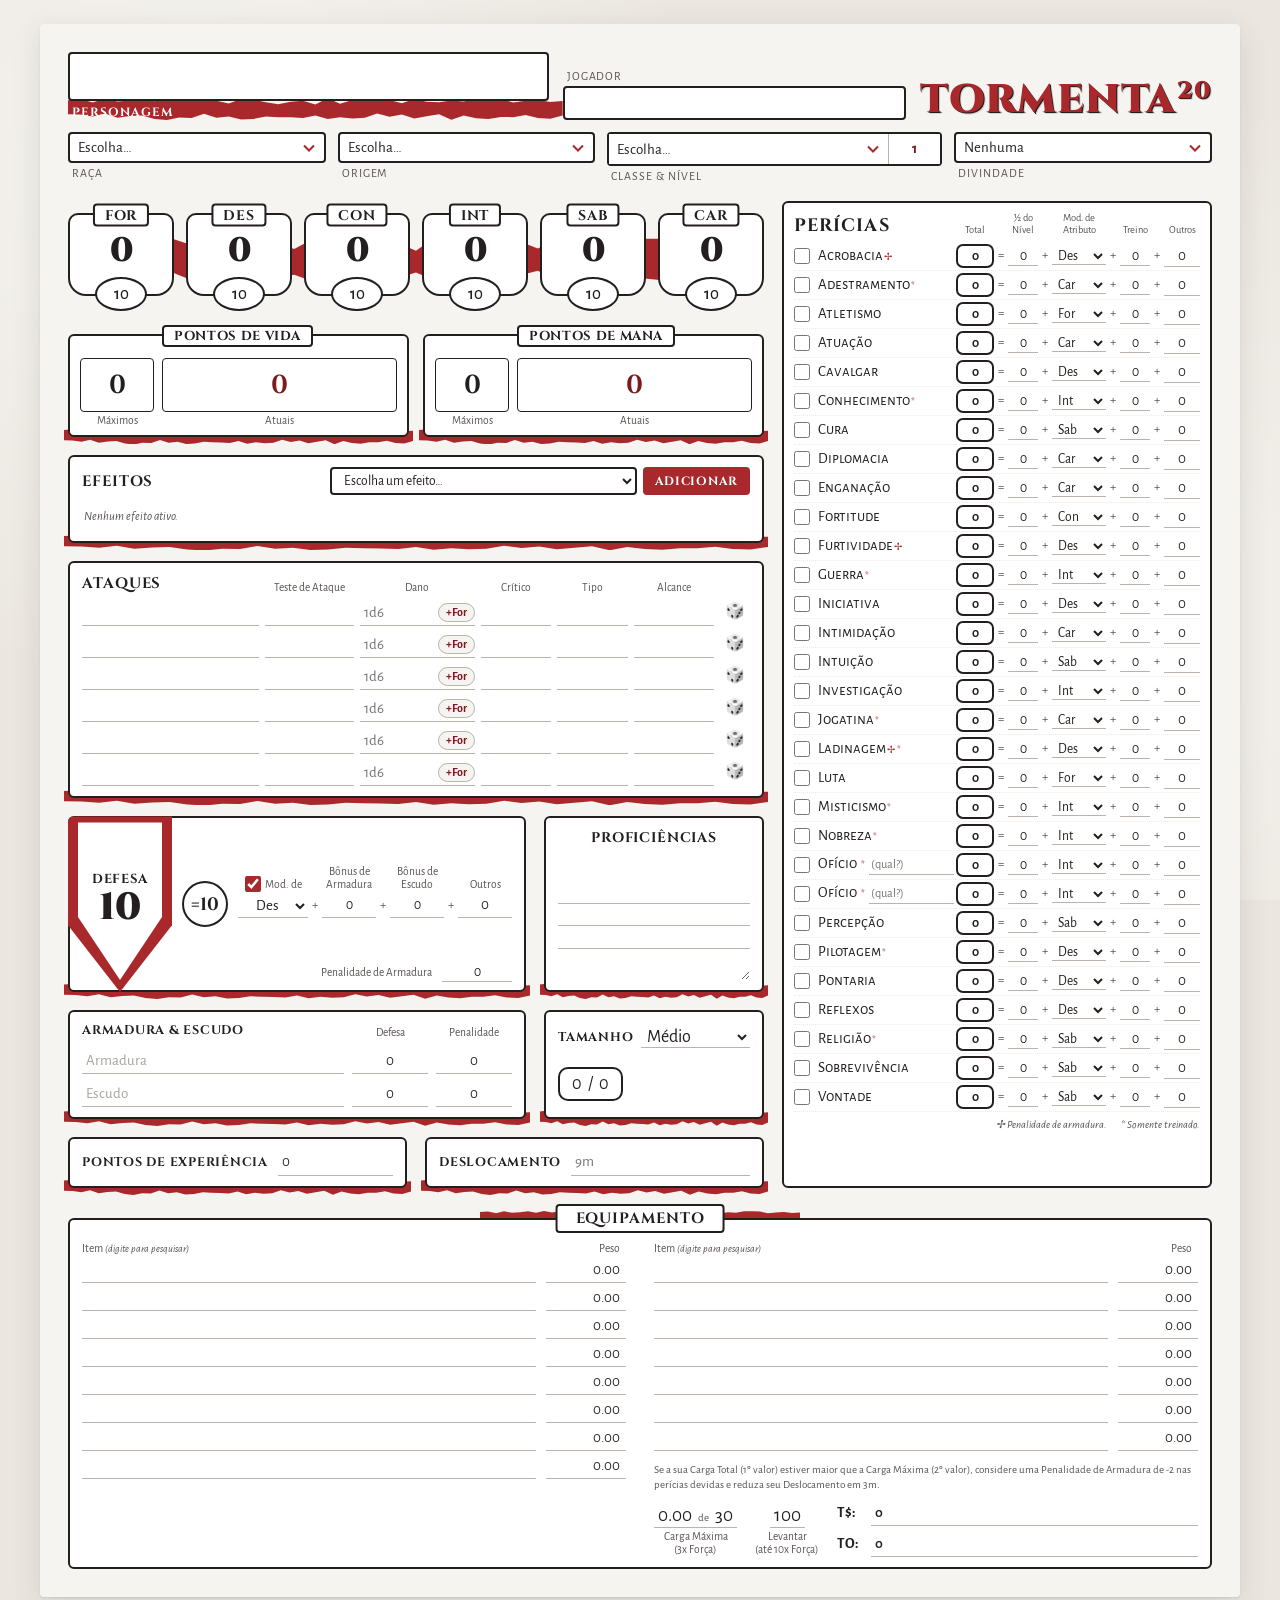
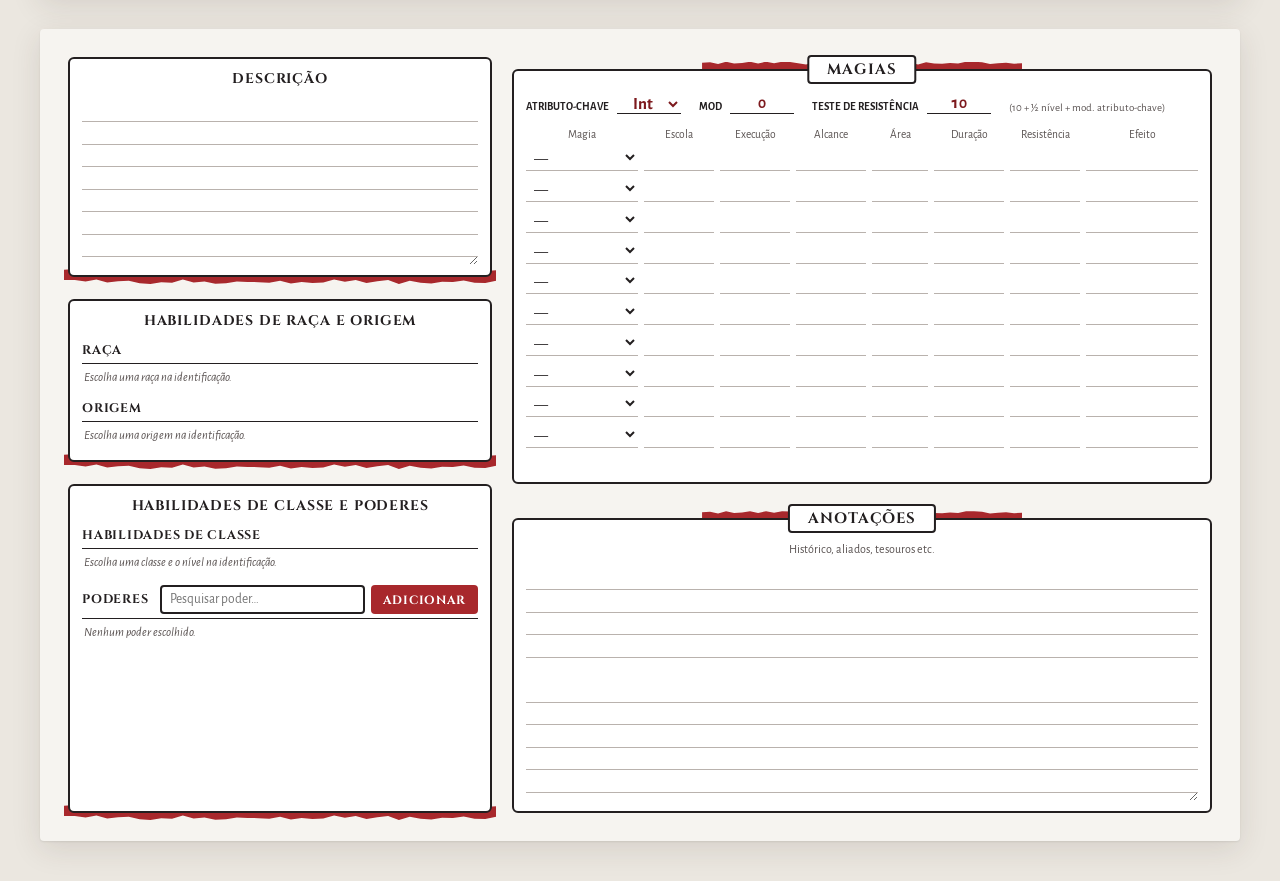
==== commit c0179bd7: "Ajustes no HTML, CSS e README" ====
--- a/index.html
+++ b/index.html
@@ -32,7 +32,13 @@
       </div>
       <div class="identificacao__linha">
         <label class="campo"><select id="raca"><option value="">Escolha…</option></select><span class="campo__rotulo">Raça</span></label>
-        <label class="campo"><select id="origem"><option value="">Escolha…</option></select><span class="campo__rotulo">Origem</span></label>
+        <div class="campo">
+          <select id="origem" aria-describedby="origem-aviso"><option value="">Escolha…</option></select>
+          <div class="campo__rodape">
+            <label class="campo__rotulo" for="origem">Origem</label>
+            <a id="origem-aviso" class="campo__aviso" href="#habilidades-origem" hidden>Faltam benefícios</a>
+          </div>
+        </div>
         <div class="campo campo--classe">
           <div class="campo__grupo">
             <select id="classe" aria-label="Classe"><option value="">Escolha…</option></select>
@@ -90,6 +96,18 @@
         <label class="recurso__max"><input id="pm-max" type="number" value="0" min="0" inputmode="numeric"><span>Máximos</span></label>
         <label class="recurso__atual"><input id="pm-atual" type="number" value="0" inputmode="numeric"><span>Atuais</span></label>
       </div>
+    </section>
+
+    <!-- Efeitos ativos (condições, bônus e penalidades; podem se acumular) -->
+    <section class="painel efeitos faixa" aria-label="Efeitos ativos">
+      <div class="efeitos__topo">
+        <h2 class="painel__titulo painel__titulo--inline">Efeitos</h2>
+        <div class="adicionar">
+          <select id="efeito-escolha" class="adicionar__escolha" aria-label="Escolher efeito"><option value="">Escolha um efeito…</option></select>
+          <button type="button" id="efeito-adicionar" class="adicionar__botao">Adicionar</button>
+        </div>
+      </div>
+      <ul id="efeitos-ativos" class="etiquetas" data-vazio="Nenhum efeito ativo." aria-live="polite"></ul>
     </section>
 
     <!-- Ataques -->
@@ -268,15 +286,18 @@
         <span>Defesa</span><span>Penalidade</span>
       </div>
       <div class="protecao" data-protecao="armadura">
-        <input class="protecao__nome" type="text" placeholder="Armadura" aria-label="Armadura">
+        <input class="protecao__nome" type="text" list="lista-armaduras" placeholder="Armadura" autocomplete="off" aria-label="Armadura">
         <input class="protecao__defesa" type="number" value="0" inputmode="numeric" aria-label="Defesa da armadura">
         <input class="protecao__penalidade" type="number" value="0" inputmode="numeric" aria-label="Penalidade da armadura">
       </div>
       <div class="protecao" data-protecao="escudo">
-        <input class="protecao__nome" type="text" placeholder="Escudo" aria-label="Escudo">
+        <input class="protecao__nome" type="text" list="lista-escudos" placeholder="Escudo" autocomplete="off" aria-label="Escudo">
         <input class="protecao__defesa" type="number" value="0" inputmode="numeric" aria-label="Defesa do escudo">
         <input class="protecao__penalidade" type="number" value="0" inputmode="numeric" aria-label="Penalidade do escudo">
       </div>
+      <!-- Opções de pesquisa: o JS preenche com <option value="Nome"> -->
+      <datalist id="lista-armaduras"></datalist>
+      <datalist id="lista-escudos"></datalist>
     </section>
 
     <!-- Tamanho -->
@@ -713,71 +734,71 @@
       <h2 class="painel__titulo painel__titulo--aba">Equipamento</h2>
       <div class="equipamento__colunas">
         <div class="equipamento__coluna">
-          <div class="equipamento__cabecalho"><span>Item</span><span>Peso</span></div>
+          <div class="equipamento__cabecalho"><span>Item <small>(digite para pesquisar)</small></span><span>Peso</span></div>
           <ul class="equipamento__lista">
             <li class="item" data-indice="1">
-              <input class="item__nome" type="text" aria-label="Item 1">
+              <input class="item__nome" type="text" list="lista-itens" autocomplete="off" aria-label="Item 1">
               <input class="item__peso" type="number" value="0.00" step="0.01" min="0" inputmode="decimal" aria-label="Peso do item 1">
             </li>
             <li class="item" data-indice="2">
-              <input class="item__nome" type="text" aria-label="Item 2">
+              <input class="item__nome" type="text" list="lista-itens" autocomplete="off" aria-label="Item 2">
               <input class="item__peso" type="number" value="0.00" step="0.01" min="0" inputmode="decimal" aria-label="Peso do item 2">
             </li>
             <li class="item" data-indice="3">
-              <input class="item__nome" type="text" aria-label="Item 3">
+              <input class="item__nome" type="text" list="lista-itens" autocomplete="off" aria-label="Item 3">
               <input class="item__peso" type="number" value="0.00" step="0.01" min="0" inputmode="decimal" aria-label="Peso do item 3">
             </li>
             <li class="item" data-indice="4">
-              <input class="item__nome" type="text" aria-label="Item 4">
+              <input class="item__nome" type="text" list="lista-itens" autocomplete="off" aria-label="Item 4">
               <input class="item__peso" type="number" value="0.00" step="0.01" min="0" inputmode="decimal" aria-label="Peso do item 4">
             </li>
             <li class="item" data-indice="5">
-              <input class="item__nome" type="text" aria-label="Item 5">
+              <input class="item__nome" type="text" list="lista-itens" autocomplete="off" aria-label="Item 5">
               <input class="item__peso" type="number" value="0.00" step="0.01" min="0" inputmode="decimal" aria-label="Peso do item 5">
             </li>
             <li class="item" data-indice="6">
-              <input class="item__nome" type="text" aria-label="Item 6">
+              <input class="item__nome" type="text" list="lista-itens" autocomplete="off" aria-label="Item 6">
               <input class="item__peso" type="number" value="0.00" step="0.01" min="0" inputmode="decimal" aria-label="Peso do item 6">
             </li>
             <li class="item" data-indice="7">
-              <input class="item__nome" type="text" aria-label="Item 7">
+              <input class="item__nome" type="text" list="lista-itens" autocomplete="off" aria-label="Item 7">
               <input class="item__peso" type="number" value="0.00" step="0.01" min="0" inputmode="decimal" aria-label="Peso do item 7">
             </li>
             <li class="item" data-indice="8">
-              <input class="item__nome" type="text" aria-label="Item 8">
+              <input class="item__nome" type="text" list="lista-itens" autocomplete="off" aria-label="Item 8">
               <input class="item__peso" type="number" value="0.00" step="0.01" min="0" inputmode="decimal" aria-label="Peso do item 8">
             </li>
           </ul>
         </div>
         <div class="equipamento__coluna">
-          <div class="equipamento__cabecalho"><span>Item</span><span>Peso</span></div>
+          <div class="equipamento__cabecalho"><span>Item <small>(digite para pesquisar)</small></span><span>Peso</span></div>
           <ul class="equipamento__lista">
             <li class="item" data-indice="9">
-              <input class="item__nome" type="text" aria-label="Item 9">
+              <input class="item__nome" type="text" list="lista-itens" autocomplete="off" aria-label="Item 9">
               <input class="item__peso" type="number" value="0.00" step="0.01" min="0" inputmode="decimal" aria-label="Peso do item 9">
             </li>
             <li class="item" data-indice="10">
-              <input class="item__nome" type="text" aria-label="Item 10">
+              <input class="item__nome" type="text" list="lista-itens" autocomplete="off" aria-label="Item 10">
               <input class="item__peso" type="number" value="0.00" step="0.01" min="0" inputmode="decimal" aria-label="Peso do item 10">
             </li>
             <li class="item" data-indice="11">
-              <input class="item__nome" type="text" aria-label="Item 11">
+              <input class="item__nome" type="text" list="lista-itens" autocomplete="off" aria-label="Item 11">
               <input class="item__peso" type="number" value="0.00" step="0.01" min="0" inputmode="decimal" aria-label="Peso do item 11">
             </li>
             <li class="item" data-indice="12">
-              <input class="item__nome" type="text" aria-label="Item 12">
+              <input class="item__nome" type="text" list="lista-itens" autocomplete="off" aria-label="Item 12">
               <input class="item__peso" type="number" value="0.00" step="0.01" min="0" inputmode="decimal" aria-label="Peso do item 12">
             </li>
             <li class="item" data-indice="13">
-              <input class="item__nome" type="text" aria-label="Item 13">
+              <input class="item__nome" type="text" list="lista-itens" autocomplete="off" aria-label="Item 13">
               <input class="item__peso" type="number" value="0.00" step="0.01" min="0" inputmode="decimal" aria-label="Peso do item 13">
             </li>
             <li class="item" data-indice="14">
-              <input class="item__nome" type="text" aria-label="Item 14">
+              <input class="item__nome" type="text" list="lista-itens" autocomplete="off" aria-label="Item 14">
               <input class="item__peso" type="number" value="0.00" step="0.01" min="0" inputmode="decimal" aria-label="Peso do item 14">
             </li>
             <li class="item" data-indice="15">
-              <input class="item__nome" type="text" aria-label="Item 15">
+              <input class="item__nome" type="text" list="lista-itens" autocomplete="off" aria-label="Item 15">
               <input class="item__peso" type="number" value="0.00" step="0.01" min="0" inputmode="decimal" aria-label="Peso do item 15">
             </li>
           </ul>
@@ -809,14 +830,31 @@
       <textarea id="descricao" rows="7" aria-label="Descrição"></textarea>
     </section>
 
+    <!-- Listas preenchidas pelo JS a partir da raça, origem, classe e nível escolhidos -->
     <section class="painel hab-raca faixa">
       <h2 class="painel__titulo painel__titulo--centro">Habilidades de Raça e Origem</h2>
-      <textarea id="habilidades-raca-origem" rows="7" aria-label="Habilidades de raça e origem"></textarea>
+      <header class="habilidades__grupo"><h3 class="habilidades__titulo">Raça</h3></header>
+      <ul id="habilidades-raca" class="habilidades" data-vazio="Escolha uma raça na identificação." aria-live="polite"></ul>
+      <header class="habilidades__grupo">
+        <h3 class="habilidades__titulo">Origem</h3>
+        <output id="origem-escolhas" class="contador" for="habilidades-origem" hidden></output>
+      </header>
+      <ul id="habilidades-origem" class="habilidades" data-vazio="Escolha uma origem na identificação." aria-live="polite"></ul>
     </section>
 
     <section class="painel hab-classe faixa">
       <h2 class="painel__titulo painel__titulo--centro">Habilidades de Classe e Poderes</h2>
-      <textarea id="habilidades-classe" rows="14" aria-label="Habilidades de classe e poderes"></textarea>
+      <header class="habilidades__grupo"><h3 class="habilidades__titulo">Habilidades de classe</h3></header>
+      <ul id="habilidades-classe" class="habilidades" data-vazio="Escolha uma classe e o nível na identificação." aria-live="polite"></ul>
+      <header class="habilidades__grupo">
+        <h3 class="habilidades__titulo">Poderes</h3>
+        <div class="adicionar">
+          <input id="poder-escolha" class="adicionar__escolha" type="text" list="lista-poderes" placeholder="Pesquisar poder…" autocomplete="off" aria-label="Pesquisar poder">
+          <button type="button" id="poder-adicionar" class="adicionar__botao">Adicionar</button>
+        </div>
+        <datalist id="lista-poderes"></datalist>
+      </header>
+      <ul id="poderes" class="habilidades" data-vazio="Nenhum poder escolhido." aria-live="polite"></ul>
     </section>
 
     <section class="painel magias">
@@ -831,16 +869,16 @@
         <span>Magia</span><span>Escola</span><span>Execução</span><span>Alcance</span><span>Área</span><span>Duração</span><span>Resistência</span><span>Efeito</span>
       </div>
       <div class="magias__lista">
-          <div class="magia linha-tabela" data-indice="1"><label class="celula celula--nome" data-rotulo="Magia"><input class="magia__nome" type="text" aria-label="Magia 1"></label><label class="celula celula--escola" data-rotulo="Escola"><input class="magia__escola" type="text" aria-label="Escola 1"></label><label class="celula celula--execucao" data-rotulo="Execução"><input class="magia__execucao" type="text" aria-label="Execução 1"></label><label class="celula celula--alcance" data-rotulo="Alcance"><input class="magia__alcance" type="text" aria-label="Alcance 1"></label><label class="celula celula--area" data-rotulo="Área"><input class="magia__area" type="text" aria-label="Área 1"></label><label class="celula celula--duracao" data-rotulo="Duração"><input class="magia__duracao" type="text" aria-label="Duração 1"></label><label class="celula celula--resistencia" data-rotulo="Resistência"><input class="magia__resistencia" type="text" aria-label="Resistência 1"></label><label class="celula celula--efeito" data-rotulo="Efeito"><input class="magia__efeito" type="text" aria-label="Efeito 1"></label></div>
-          <div class="magia linha-tabela" data-indice="2"><label class="celula celula--nome" data-rotulo="Magia"><input class="magia__nome" type="text" aria-label="Magia 2"></label><label class="celula celula--escola" data-rotulo="Escola"><input class="magia__escola" type="text" aria-label="Escola 2"></label><label class="celula celula--execucao" data-rotulo="Execução"><input class="magia__execucao" type="text" aria-label="Execução 2"></label><label class="celula celula--alcance" data-rotulo="Alcance"><input class="magia__alcance" type="text" aria-label="Alcance 2"></label><label class="celula celula--area" data-rotulo="Área"><input class="magia__area" type="text" aria-label="Área 2"></label><label class="celula celula--duracao" data-rotulo="Duração"><input class="magia__duracao" type="text" aria-label="Duração 2"></label><label class="celula celula--resistencia" data-rotulo="Resistência"><input class="magia__resistencia" type="text" aria-label="Resistência 2"></label><label class="celula celula--efeito" data-rotulo="Efeito"><input class="magia__efeito" type="text" aria-label="Efeito 2"></label></div>
-          <div class="magia linha-tabela" data-indice="3"><label class="celula celula--nome" data-rotulo="Magia"><input class="magia__nome" type="text" aria-label="Magia 3"></label><label class="celula celula--escola" data-rotulo="Escola"><input class="magia__escola" type="text" aria-label="Escola 3"></label><label class="celula celula--execucao" data-rotulo="Execução"><input class="magia__execucao" type="text" aria-label="Execução 3"></label><label class="celula celula--alcance" data-rotulo="Alcance"><input class="magia__alcance" type="text" aria-label="Alcance 3"></label><label class="celula celula--area" data-rotulo="Área"><input class="magia__area" type="text" aria-label="Área 3"></label><label class="celula celula--duracao" data-rotulo="Duração"><input class="magia__duracao" type="text" aria-label="Duração 3"></label><label class="celula celula--resistencia" data-rotulo="Resistência"><input class="magia__resistencia" type="text" aria-label="Resistência 3"></label><label class="celula celula--efeito" data-rotulo="Efeito"><input class="magia__efeito" type="text" aria-label="Efeito 3"></label></div>
-          <div class="magia linha-tabela" data-indice="4"><label class="celula celula--nome" data-rotulo="Magia"><input class="magia__nome" type="text" aria-label="Magia 4"></label><label class="celula celula--escola" data-rotulo="Escola"><input class="magia__escola" type="text" aria-label="Escola 4"></label><label class="celula celula--execucao" data-rotulo="Execução"><input class="magia__execucao" type="text" aria-label="Execução 4"></label><label class="celula celula--alcance" data-rotulo="Alcance"><input class="magia__alcance" type="text" aria-label="Alcance 4"></label><label class="celula celula--area" data-rotulo="Área"><input class="magia__area" type="text" aria-label="Área 4"></label><label class="celula celula--duracao" data-rotulo="Duração"><input class="magia__duracao" type="text" aria-label="Duração 4"></label><label class="celula celula--resistencia" data-rotulo="Resistência"><input class="magia__resistencia" type="text" aria-label="Resistência 4"></label><label class="celula celula--efeito" data-rotulo="Efeito"><input class="magia__efeito" type="text" aria-label="Efeito 4"></label></div>
-          <div class="magia linha-tabela" data-indice="5"><label class="celula celula--nome" data-rotulo="Magia"><input class="magia__nome" type="text" aria-label="Magia 5"></label><label class="celula celula--escola" data-rotulo="Escola"><input class="magia__escola" type="text" aria-label="Escola 5"></label><label class="celula celula--execucao" data-rotulo="Execução"><input class="magia__execucao" type="text" aria-label="Execução 5"></label><label class="celula celula--alcance" data-rotulo="Alcance"><input class="magia__alcance" type="text" aria-label="Alcance 5"></label><label class="celula celula--area" data-rotulo="Área"><input class="magia__area" type="text" aria-label="Área 5"></label><label class="celula celula--duracao" data-rotulo="Duração"><input class="magia__duracao" type="text" aria-label="Duração 5"></label><label class="celula celula--resistencia" data-rotulo="Resistência"><input class="magia__resistencia" type="text" aria-label="Resistência 5"></label><label class="celula celula--efeito" data-rotulo="Efeito"><input class="magia__efeito" type="text" aria-label="Efeito 5"></label></div>
-          <div class="magia linha-tabela" data-indice="6"><label class="celula celula--nome" data-rotulo="Magia"><input class="magia__nome" type="text" aria-label="Magia 6"></label><label class="celula celula--escola" data-rotulo="Escola"><input class="magia__escola" type="text" aria-label="Escola 6"></label><label class="celula celula--execucao" data-rotulo="Execução"><input class="magia__execucao" type="text" aria-label="Execução 6"></label><label class="celula celula--alcance" data-rotulo="Alcance"><input class="magia__alcance" type="text" aria-label="Alcance 6"></label><label class="celula celula--area" data-rotulo="Área"><input class="magia__area" type="text" aria-label="Área 6"></label><label class="celula celula--duracao" data-rotulo="Duração"><input class="magia__duracao" type="text" aria-label="Duração 6"></label><label class="celula celula--resistencia" data-rotulo="Resistência"><input class="magia__resistencia" type="text" aria-label="Resistência 6"></label><label class="celula celula--efeito" data-rotulo="Efeito"><input class="magia__efeito" type="text" aria-label="Efeito 6"></label></div>
-          <div class="magia linha-tabela" data-indice="7"><label class="celula celula--nome" data-rotulo="Magia"><input class="magia__nome" type="text" aria-label="Magia 7"></label><label class="celula celula--escola" data-rotulo="Escola"><input class="magia__escola" type="text" aria-label="Escola 7"></label><label class="celula celula--execucao" data-rotulo="Execução"><input class="magia__execucao" type="text" aria-label="Execução 7"></label><label class="celula celula--alcance" data-rotulo="Alcance"><input class="magia__alcance" type="text" aria-label="Alcance 7"></label><label class="celula celula--area" data-rotulo="Área"><input class="magia__area" type="text" aria-label="Área 7"></label><label class="celula celula--duracao" data-rotulo="Duração"><input class="magia__duracao" type="text" aria-label="Duração 7"></label><label class="celula celula--resistencia" data-rotulo="Resistência"><input class="magia__resistencia" type="text" aria-label="Resistência 7"></label><label class="celula celula--efeito" data-rotulo="Efeito"><input class="magia__efeito" type="text" aria-label="Efeito 7"></label></div>
-          <div class="magia linha-tabela" data-indice="8"><label class="celula celula--nome" data-rotulo="Magia"><input class="magia__nome" type="text" aria-label="Magia 8"></label><label class="celula celula--escola" data-rotulo="Escola"><input class="magia__escola" type="text" aria-label="Escola 8"></label><label class="celula celula--execucao" data-rotulo="Execução"><input class="magia__execucao" type="text" aria-label="Execução 8"></label><label class="celula celula--alcance" data-rotulo="Alcance"><input class="magia__alcance" type="text" aria-label="Alcance 8"></label><label class="celula celula--area" data-rotulo="Área"><input class="magia__area" type="text" aria-label="Área 8"></label><label class="celula celula--duracao" data-rotulo="Duração"><input class="magia__duracao" type="text" aria-label="Duração 8"></label><label class="celula celula--resistencia" data-rotulo="Resistência"><input class="magia__resistencia" type="text" aria-label="Resistência 8"></label><label class="celula celula--efeito" data-rotulo="Efeito"><input class="magia__efeito" type="text" aria-label="Efeito 8"></label></div>
-          <div class="magia linha-tabela" data-indice="9"><label class="celula celula--nome" data-rotulo="Magia"><input class="magia__nome" type="text" aria-label="Magia 9"></label><label class="celula celula--escola" data-rotulo="Escola"><input class="magia__escola" type="text" aria-label="Escola 9"></label><label class="celula celula--execucao" data-rotulo="Execução"><input class="magia__execucao" type="text" aria-label="Execução 9"></label><label class="celula celula--alcance" data-rotulo="Alcance"><input class="magia__alcance" type="text" aria-label="Alcance 9"></label><label class="celula celula--area" data-rotulo="Área"><input class="magia__area" type="text" aria-label="Área 9"></label><label class="celula celula--duracao" data-rotulo="Duração"><input class="magia__duracao" type="text" aria-label="Duração 9"></label><label class="celula celula--resistencia" data-rotulo="Resistência"><input class="magia__resistencia" type="text" aria-label="Resistência 9"></label><label class="celula celula--efeito" data-rotulo="Efeito"><input class="magia__efeito" type="text" aria-label="Efeito 9"></label></div>
-          <div class="magia linha-tabela" data-indice="10"><label class="celula celula--nome" data-rotulo="Magia"><input class="magia__nome" type="text" aria-label="Magia 10"></label><label class="celula celula--escola" data-rotulo="Escola"><input class="magia__escola" type="text" aria-label="Escola 10"></label><label class="celula celula--execucao" data-rotulo="Execução"><input class="magia__execucao" type="text" aria-label="Execução 10"></label><label class="celula celula--alcance" data-rotulo="Alcance"><input class="magia__alcance" type="text" aria-label="Alcance 10"></label><label class="celula celula--area" data-rotulo="Área"><input class="magia__area" type="text" aria-label="Área 10"></label><label class="celula celula--duracao" data-rotulo="Duração"><input class="magia__duracao" type="text" aria-label="Duração 10"></label><label class="celula celula--resistencia" data-rotulo="Resistência"><input class="magia__resistencia" type="text" aria-label="Resistência 10"></label><label class="celula celula--efeito" data-rotulo="Efeito"><input class="magia__efeito" type="text" aria-label="Efeito 10"></label></div>
+          <div class="magia linha-tabela" data-indice="1"><label class="celula celula--nome" data-rotulo="Magia"><select class="magia__nome" aria-label="Magia 1"><option value="">—</option></select></label><div class="celula celula--escola" data-rotulo="Escola"><output class="magia__escola" aria-label="Escola da magia 1"></output></div><div class="celula celula--execucao" data-rotulo="Execução"><output class="magia__execucao" aria-label="Execução da magia 1"></output></div><div class="celula celula--alcance" data-rotulo="Alcance"><output class="magia__alcance" aria-label="Alcance da magia 1"></output></div><div class="celula celula--area" data-rotulo="Área"><output class="magia__area" aria-label="Área da magia 1"></output></div><div class="celula celula--duracao" data-rotulo="Duração"><output class="magia__duracao" aria-label="Duração da magia 1"></output></div><div class="celula celula--resistencia" data-rotulo="Resistência"><output class="magia__resistencia" aria-label="Resistência da magia 1"></output></div><div class="celula celula--efeito" data-rotulo="Efeito"><output class="magia__efeito" aria-label="Efeito da magia 1"></output></div></div>
+          <div class="magia linha-tabela" data-indice="2"><label class="celula celula--nome" data-rotulo="Magia"><select class="magia__nome" aria-label="Magia 2"><option value="">—</option></select></label><div class="celula celula--escola" data-rotulo="Escola"><output class="magia__escola" aria-label="Escola da magia 2"></output></div><div class="celula celula--execucao" data-rotulo="Execução"><output class="magia__execucao" aria-label="Execução da magia 2"></output></div><div class="celula celula--alcance" data-rotulo="Alcance"><output class="magia__alcance" aria-label="Alcance da magia 2"></output></div><div class="celula celula--area" data-rotulo="Área"><output class="magia__area" aria-label="Área da magia 2"></output></div><div class="celula celula--duracao" data-rotulo="Duração"><output class="magia__duracao" aria-label="Duração da magia 2"></output></div><div class="celula celula--resistencia" data-rotulo="Resistência"><output class="magia__resistencia" aria-label="Resistência da magia 2"></output></div><div class="celula celula--efeito" data-rotulo="Efeito"><output class="magia__efeito" aria-label="Efeito da magia 2"></output></div></div>
+          <div class="magia linha-tabela" data-indice="3"><label class="celula celula--nome" data-rotulo="Magia"><select class="magia__nome" aria-label="Magia 3"><option value="">—</option></select></label><div class="celula celula--escola" data-rotulo="Escola"><output class="magia__escola" aria-label="Escola da magia 3"></output></div><div class="celula celula--execucao" data-rotulo="Execução"><output class="magia__execucao" aria-label="Execução da magia 3"></output></div><div class="celula celula--alcance" data-rotulo="Alcance"><output class="magia__alcance" aria-label="Alcance da magia 3"></output></div><div class="celula celula--area" data-rotulo="Área"><output class="magia__area" aria-label="Área da magia 3"></output></div><div class="celula celula--duracao" data-rotulo="Duração"><output class="magia__duracao" aria-label="Duração da magia 3"></output></div><div class="celula celula--resistencia" data-rotulo="Resistência"><output class="magia__resistencia" aria-label="Resistência da magia 3"></output></div><div class="celula celula--efeito" data-rotulo="Efeito"><output class="magia__efeito" aria-label="Efeito da magia 3"></output></div></div>
+          <div class="magia linha-tabela" data-indice="4"><label class="celula celula--nome" data-rotulo="Magia"><select class="magia__nome" aria-label="Magia 4"><option value="">—</option></select></label><div class="celula celula--escola" data-rotulo="Escola"><output class="magia__escola" aria-label="Escola da magia 4"></output></div><div class="celula celula--execucao" data-rotulo="Execução"><output class="magia__execucao" aria-label="Execução da magia 4"></output></div><div class="celula celula--alcance" data-rotulo="Alcance"><output class="magia__alcance" aria-label="Alcance da magia 4"></output></div><div class="celula celula--area" data-rotulo="Área"><output class="magia__area" aria-label="Área da magia 4"></output></div><div class="celula celula--duracao" data-rotulo="Duração"><output class="magia__duracao" aria-label="Duração da magia 4"></output></div><div class="celula celula--resistencia" data-rotulo="Resistência"><output class="magia__resistencia" aria-label="Resistência da magia 4"></output></div><div class="celula celula--efeito" data-rotulo="Efeito"><output class="magia__efeito" aria-label="Efeito da magia 4"></output></div></div>
+          <div class="magia linha-tabela" data-indice="5"><label class="celula celula--nome" data-rotulo="Magia"><select class="magia__nome" aria-label="Magia 5"><option value="">—</option></select></label><div class="celula celula--escola" data-rotulo="Escola"><output class="magia__escola" aria-label="Escola da magia 5"></output></div><div class="celula celula--execucao" data-rotulo="Execução"><output class="magia__execucao" aria-label="Execução da magia 5"></output></div><div class="celula celula--alcance" data-rotulo="Alcance"><output class="magia__alcance" aria-label="Alcance da magia 5"></output></div><div class="celula celula--area" data-rotulo="Área"><output class="magia__area" aria-label="Área da magia 5"></output></div><div class="celula celula--duracao" data-rotulo="Duração"><output class="magia__duracao" aria-label="Duração da magia 5"></output></div><div class="celula celula--resistencia" data-rotulo="Resistência"><output class="magia__resistencia" aria-label="Resistência da magia 5"></output></div><div class="celula celula--efeito" data-rotulo="Efeito"><output class="magia__efeito" aria-label="Efeito da magia 5"></output></div></div>
+          <div class="magia linha-tabela" data-indice="6"><label class="celula celula--nome" data-rotulo="Magia"><select class="magia__nome" aria-label="Magia 6"><option value="">—</option></select></label><div class="celula celula--escola" data-rotulo="Escola"><output class="magia__escola" aria-label="Escola da magia 6"></output></div><div class="celula celula--execucao" data-rotulo="Execução"><output class="magia__execucao" aria-label="Execução da magia 6"></output></div><div class="celula celula--alcance" data-rotulo="Alcance"><output class="magia__alcance" aria-label="Alcance da magia 6"></output></div><div class="celula celula--area" data-rotulo="Área"><output class="magia__area" aria-label="Área da magia 6"></output></div><div class="celula celula--duracao" data-rotulo="Duração"><output class="magia__duracao" aria-label="Duração da magia 6"></output></div><div class="celula celula--resistencia" data-rotulo="Resistência"><output class="magia__resistencia" aria-label="Resistência da magia 6"></output></div><div class="celula celula--efeito" data-rotulo="Efeito"><output class="magia__efeito" aria-label="Efeito da magia 6"></output></div></div>
+          <div class="magia linha-tabela" data-indice="7"><label class="celula celula--nome" data-rotulo="Magia"><select class="magia__nome" aria-label="Magia 7"><option value="">—</option></select></label><div class="celula celula--escola" data-rotulo="Escola"><output class="magia__escola" aria-label="Escola da magia 7"></output></div><div class="celula celula--execucao" data-rotulo="Execução"><output class="magia__execucao" aria-label="Execução da magia 7"></output></div><div class="celula celula--alcance" data-rotulo="Alcance"><output class="magia__alcance" aria-label="Alcance da magia 7"></output></div><div class="celula celula--area" data-rotulo="Área"><output class="magia__area" aria-label="Área da magia 7"></output></div><div class="celula celula--duracao" data-rotulo="Duração"><output class="magia__duracao" aria-label="Duração da magia 7"></output></div><div class="celula celula--resistencia" data-rotulo="Resistência"><output class="magia__resistencia" aria-label="Resistência da magia 7"></output></div><div class="celula celula--efeito" data-rotulo="Efeito"><output class="magia__efeito" aria-label="Efeito da magia 7"></output></div></div>
+          <div class="magia linha-tabela" data-indice="8"><label class="celula celula--nome" data-rotulo="Magia"><select class="magia__nome" aria-label="Magia 8"><option value="">—</option></select></label><div class="celula celula--escola" data-rotulo="Escola"><output class="magia__escola" aria-label="Escola da magia 8"></output></div><div class="celula celula--execucao" data-rotulo="Execução"><output class="magia__execucao" aria-label="Execução da magia 8"></output></div><div class="celula celula--alcance" data-rotulo="Alcance"><output class="magia__alcance" aria-label="Alcance da magia 8"></output></div><div class="celula celula--area" data-rotulo="Área"><output class="magia__area" aria-label="Área da magia 8"></output></div><div class="celula celula--duracao" data-rotulo="Duração"><output class="magia__duracao" aria-label="Duração da magia 8"></output></div><div class="celula celula--resistencia" data-rotulo="Resistência"><output class="magia__resistencia" aria-label="Resistência da magia 8"></output></div><div class="celula celula--efeito" data-rotulo="Efeito"><output class="magia__efeito" aria-label="Efeito da magia 8"></output></div></div>
+          <div class="magia linha-tabela" data-indice="9"><label class="celula celula--nome" data-rotulo="Magia"><select class="magia__nome" aria-label="Magia 9"><option value="">—</option></select></label><div class="celula celula--escola" data-rotulo="Escola"><output class="magia__escola" aria-label="Escola da magia 9"></output></div><div class="celula celula--execucao" data-rotulo="Execução"><output class="magia__execucao" aria-label="Execução da magia 9"></output></div><div class="celula celula--alcance" data-rotulo="Alcance"><output class="magia__alcance" aria-label="Alcance da magia 9"></output></div><div class="celula celula--area" data-rotulo="Área"><output class="magia__area" aria-label="Área da magia 9"></output></div><div class="celula celula--duracao" data-rotulo="Duração"><output class="magia__duracao" aria-label="Duração da magia 9"></output></div><div class="celula celula--resistencia" data-rotulo="Resistência"><output class="magia__resistencia" aria-label="Resistência da magia 9"></output></div><div class="celula celula--efeito" data-rotulo="Efeito"><output class="magia__efeito" aria-label="Efeito da magia 9"></output></div></div>
+          <div class="magia linha-tabela" data-indice="10"><label class="celula celula--nome" data-rotulo="Magia"><select class="magia__nome" aria-label="Magia 10"><option value="">—</option></select></label><div class="celula celula--escola" data-rotulo="Escola"><output class="magia__escola" aria-label="Escola da magia 10"></output></div><div class="celula celula--execucao" data-rotulo="Execução"><output class="magia__execucao" aria-label="Execução da magia 10"></output></div><div class="celula celula--alcance" data-rotulo="Alcance"><output class="magia__alcance" aria-label="Alcance da magia 10"></output></div><div class="celula celula--area" data-rotulo="Área"><output class="magia__area" aria-label="Área da magia 10"></output></div><div class="celula celula--duracao" data-rotulo="Duração"><output class="magia__duracao" aria-label="Duração da magia 10"></output></div><div class="celula celula--resistencia" data-rotulo="Resistência"><output class="magia__resistencia" aria-label="Resistência da magia 10"></output></div><div class="celula celula--efeito" data-rotulo="Efeito"><output class="magia__efeito" aria-label="Efeito da magia 10"></output></div></div>
       </div>
     </section>
 
@@ -851,6 +889,71 @@
     </section>
   </section>
 
+  <!-- ===================== MODELOS =====================
+       Conteúdo inerte: o JS clona com template.content.cloneNode(true),
+       preenche e insere nas listas acima. -->
+
+  <!-- Efeito ativo (em #efeitos-ativos). data-tipo="bonus" | "penalidade" -->
+  <template id="modelo-efeito">
+    <li class="etiqueta efeito" data-efeito="" data-tipo="">
+      <span class="efeito__nome"></span>
+      <small class="efeito__resumo"></small>
+      <button type="button" class="etiqueta__remover efeito__remover" aria-label="Remover efeito">×</button>
+    </li>
+  </template>
+
+  <!-- Habilidade fixa (raça, origem ou classe). .habilidade__marca: ex. "Nv 3" -->
+  <template id="modelo-habilidade">
+    <li class="habilidade" data-habilidade="">
+      <div class="habilidade__cabecalho">
+        <span class="habilidade__nome"></span>
+        <span class="habilidade__marca"></span>
+      </div>
+      <p class="habilidade__descricao"></p>
+    </li>
+  </template>
+
+  <!-- Habilidade com escolha (ex.: benefícios da origem, perícias à escolha) -->
+  <template id="modelo-habilidade-escolha">
+    <li class="habilidade habilidade--escolha" data-habilidade="">
+      <label class="habilidade__cabecalho">
+        <span class="habilidade__nome"></span>
+        <select class="habilidade__escolha"><option value="">Escolha…</option></select>
+      </label>
+      <p class="habilidade__descricao"></p>
+    </li>
+  </template>
+
+  <!-- Benefício de origem (em #habilidades-origem). data-tipo="pericia" | "poder";
+       .habilidade__marca: "Perícia" / "Poder". Atingido o limite, o JS desabilita
+       as caixas não marcadas. -->
+  <template id="modelo-beneficio">
+    <li class="habilidade beneficio" data-beneficio="" data-tipo="">
+      <label class="habilidade__cabecalho">
+        <input class="beneficio__escolhido" type="checkbox">
+        <span class="habilidade__nome"></span>
+        <span class="habilidade__marca"></span>
+      </label>
+      <p class="habilidade__descricao"></p>
+    </li>
+  </template>
+
+  <!-- Poder escolhido (em #poderes). .habilidade__marca: ex. "Classe", "Geral" -->
+  <template id="modelo-poder">
+    <li class="habilidade poder" data-poder="">
+      <div class="habilidade__cabecalho">
+        <span class="habilidade__nome"></span>
+        <span class="habilidade__marca"></span>
+        <button type="button" class="etiqueta__remover poder__remover" aria-label="Remover poder">×</button>
+      </div>
+      <p class="habilidade__descricao"></p>
+    </li>
+  </template>
+
+  <!-- Pesquisa de itens (usada por todos os .item__nome) -->
+  <datalist id="lista-itens"></datalist>
+
 </main>
+<script type="module" src="js/main.js"></script>
 </body>
-</html>+</html>
--- a/css/style.css
+++ b/css/style.css
@@ -37,6 +37,7 @@
 *, *::before, *::after { box-sizing: border-box; }
 
 html { -webkit-text-size-adjust: 100%; }
+@media (prefers-reduced-motion: no-preference) { html { scroll-behavior: smooth; } }
 
 body {
   margin: 0;
@@ -51,8 +52,9 @@
   background-attachment: fixed;
 }
 
+[hidden] { display: none !important; }   /* o JS mostra/esconde avisos com o atributo hidden */
 ul { list-style: none; margin: 0; padding: 0; }
-h1, h2, p { margin: 0; }
+h1, h2, h3, p { margin: 0; }
 
 input, select, textarea, button, output {
   font: inherit;
@@ -238,7 +240,7 @@
 }
 .janela__opcao { display: flex; align-items: center; gap: 8px; cursor: pointer; }
 .janela__dica { font-size: 12.5px; color: var(--tinta-suave); line-height: 1.35; }
-.janela__ok {
+.janela__ok, .adicionar__botao {
   justify-self: end;
   padding: 5px 18px;
   border: 0;
@@ -250,7 +252,58 @@
   letter-spacing: .06em;
   cursor: pointer;
 }
-.janela__ok:hover { background: var(--vermelho-escuro); }
+.janela__ok:hover, .adicionar__botao:hover { background: var(--vermelho-escuro); }
+
+/* Lista vazia: mostra a dica de data-vazio (o JS só insere os itens) */
+[data-vazio]:empty::before {
+  content: attr(data-vazio);
+  display: block;
+  padding: 6px 2px;
+  font-size: 12.5px;
+  font-style: italic;
+  color: var(--tinta-suave);
+}
+
+/* Escolher + Adicionar (Efeitos, Poderes) */
+.adicionar { display: flex; gap: 6px; min-width: 0; }
+.adicionar__escolha {
+  flex: 1;
+  min-width: 0;
+  padding: 4px 8px;
+  border: 2px solid var(--tinta);
+  border-radius: 4px;
+  background-color: var(--branco);
+  font-size: 13.5px;
+}
+.adicionar__botao { padding: 4px 12px; font-size: 12px; text-transform: uppercase; }
+
+/* Etiquetas removíveis (efeitos acumulados) */
+.etiquetas { display: flex; flex-wrap: wrap; gap: 6px; }
+.etiqueta {
+  display: inline-flex;
+  align-items: center;
+  gap: 6px;
+  padding: 3px 4px 3px 10px;
+  border: 1.5px solid var(--tinta);
+  border-radius: 999px;
+  background: var(--papel-claro);
+  font-size: 13.5px;
+  line-height: 1.2;
+}
+.etiqueta__remover {
+  flex: none;
+  width: 20px; height: 20px;
+  display: grid; place-items: center;
+  padding: 0;
+  border: 0;
+  border-radius: 50%;
+  background: none;
+  color: var(--tinta-suave);
+  font-size: 16px;
+  line-height: 1;
+  cursor: pointer;
+}
+.etiqueta__remover:hover { background: rgba(168,40,44,.12); color: var(--vermelho); }
 
 /* Linhas de tabela (Ataques, Magias) */
 .tabela-cabecalho {
@@ -264,10 +317,19 @@
 }
 .linha-tabela { display: grid; gap: 6px; align-items: end; }
 .celula { display: block; min-width: 0; }
-.celula input {
+.celula input, .celula select, .celula output {
+  display: block;
   width: 100%;
   padding: 6px 4px 3px;
   border-bottom: 1px solid var(--linha);
+}
+/* Valores vindos dos dados (ex.: magias): uma linha; o JS põe o texto completo em title */
+.celula output {
+  min-height: calc(1.25em + 10px);
+  line-height: 1.25;
+  white-space: nowrap;
+  overflow: hidden;
+  text-overflow: ellipsis;
 }
 
 /* 4. PÁGINA 1 ---------------------------------------------- */
@@ -325,6 +387,16 @@
   color: var(--tinta-suave);
   padding-left: 4px;
 }
+.campo__rodape { display: flex; align-items: baseline; justify-content: space-between; gap: 8px; }
+/* Aviso de escolha pendente (ex.: benefícios da origem); leva até a lista */
+.campo__aviso {
+  font-size: 11.5px;
+  font-weight: 700;
+  color: var(--vermelho);
+  white-space: nowrap;
+}
+.campo__aviso::before { content: "● " / ""; font-size: .8em; }
+.campo__aviso:hover { color: var(--vermelho-escuro); }
 .campo--destaque input {
   font-family: var(--fonte-titulo);
   font-weight: 700;
@@ -466,6 +538,20 @@
   font-weight: 700;
 }
 .recurso__atual input { color: var(--vermelho-escuro); }
+
+/* Efeitos ativos */
+.efeitos { display: grid; gap: 8px; }
+.efeitos__topo { display: flex; flex-wrap: wrap; align-items: center; gap: 8px 14px; }
+.efeitos__topo .painel__titulo { font-size: 15px; }
+.efeitos__topo .adicionar { flex: 1 1 260px; max-width: 420px; margin-left: auto; }
+.efeito__resumo { font-size: 11.5px; color: var(--tinta-suave); }
+.efeito__resumo:empty { display: none; }
+/* Bônus e penalidades: cor + símbolo (não depende só da cor) */
+.efeito[data-tipo="bonus"] { background: var(--branco); }
+.efeito[data-tipo="bonus"] .efeito__nome::before { content: "▲ " / ""; font-size: .75em; }
+.efeito[data-tipo="penalidade"] { border-color: var(--vermelho); background: rgba(168,40,44,.07); }
+.efeito[data-tipo="penalidade"] .efeito__nome { color: var(--vermelho-escuro); }
+.efeito[data-tipo="penalidade"] .efeito__nome::before { content: "▼ " / ""; font-size: .75em; }
 
 /* Ataques */
 .ataques { display: flex; flex-direction: column; }
@@ -701,8 +787,12 @@
 .item { display: grid; grid-template-columns: 1fr 80px; gap: 10px; }
 .equipamento__cabecalho { font-size: 11.5px; color: var(--tinta-suave); }
 .equipamento__cabecalho span:last-child { text-align: right; padding-right: 6px; }
+.equipamento__cabecalho small { font-size: 10.5px; font-style: italic; }
 .item input { border-bottom: 1px solid var(--linha); padding: 6px 4px 3px; width: 100%; }
 .item__peso { text-align: right !important; padding-right: 6px !important; }
+/* Item adicionado automaticamente (ex.: a armadura escolhida); data-vinculo="armadura" | "escudo" … */
+.item[data-vinculo] { background: linear-gradient(to right, rgba(168,40,44,.07), transparent 70%); }
+.item[data-vinculo] .item__nome { font-style: italic; }
 .equipamento__aviso { font-size: 11px; color: var(--tinta-suave); margin: 12px 0 8px; line-height: 1.35; }
 .equipamento__rodape {
   display: grid;
@@ -724,7 +814,80 @@
 
 /* 5. PÁGINA 2 ---------------------------------------------- */
 .descricao, .hab-raca, .hab-classe { display: flex; flex-direction: column; }
-.descricao textarea, .hab-raca textarea, .hab-classe textarea { flex: 1; }
+.descricao textarea { flex: 1; }
+
+/* Habilidades de raça, origem e classe; poderes */
+.habilidades__grupo {
+  display: flex;
+  flex-wrap: wrap;
+  align-items: center;
+  gap: 6px 12px;
+  margin-top: 8px;
+  padding-bottom: 4px;
+  border-bottom: 1.5px solid var(--tinta);
+}
+.habilidades__titulo {
+  font-family: var(--fonte-titulo);
+  font-size: 12.5px;
+  font-weight: 700;
+  letter-spacing: .06em;
+  text-transform: uppercase;
+}
+.habilidades__grupo .adicionar { flex: 1 1 220px; margin-left: auto; }
+.habilidades { display: grid; }
+.habilidade { padding: 6px 2px; border-bottom: 1px dotted var(--linha); }
+.habilidade__cabecalho { display: flex; align-items: center; gap: 8px; min-width: 0; }
+.habilidade__nome { font-size: 15px; font-weight: 700; font-variant: small-caps; letter-spacing: .02em; }
+.habilidade__marca {
+  margin-left: auto;
+  padding: 0 7px;
+  border: 1px solid var(--linha);
+  border-radius: 10px;
+  background: var(--papel-claro);
+  color: var(--vermelho-escuro);
+  font-size: 11px;
+  font-weight: 700;
+  white-space: nowrap;
+}
+.habilidade__marca:empty { display: none; }
+.habilidade__cabecalho .etiqueta__remover { margin-left: auto; }
+.habilidade__marca:not(:empty) + .etiqueta__remover { margin-left: 0; }
+.habilidade__descricao { margin-top: 2px; font-size: 13px; line-height: 1.35; color: var(--tinta-suave); }
+.habilidade__descricao:empty { display: none; }
+.habilidade__escolha {
+  flex: 1;
+  min-width: 0;
+  border-bottom: 1px solid var(--tinta);
+  color: var(--vermelho-escuro);
+  font-weight: 700;
+}
+/* Escolha ainda pendente */
+.habilidade--escolha:has(.habilidade__escolha option[value=""]:checked) { background: rgba(168,40,44,.06); }
+/* Contador de escolhas (ex.: "1 de 2"); data-completo quando o limite foi atingido */
+.contador {
+  margin-left: auto;
+  padding: 0 8px;
+  border: 1.5px solid var(--vermelho);
+  border-radius: 10px;
+  color: var(--vermelho);
+  font-size: 11.5px;
+  font-weight: 700;
+  white-space: nowrap;
+}
+.contador[data-completo] { border-color: var(--tinta); color: var(--tinta); }
+
+/* Benefícios de origem: caixas de marcar */
+#habilidades-origem { scroll-margin-top: 24px; }
+.beneficio .habilidade__cabecalho { cursor: pointer; }
+.beneficio .habilidade__nome { font-weight: 500; }
+.beneficio:has(.beneficio__escolhido:checked) { background: rgba(168,40,44,.06); }
+.beneficio:has(.beneficio__escolhido:checked) .habilidade__nome { font-weight: 700; }
+.beneficio:has(.beneficio__escolhido:disabled:not(:checked)) { opacity: .5; }
+.beneficio:has(.beneficio__escolhido:disabled) .habilidade__cabecalho { cursor: not-allowed; }
+.beneficio[data-tipo="poder"] .habilidade__marca { color: var(--tinta); }
+
+/* Habilidade de nível acima do atual (se o JS optar por mostrá-la) */
+.habilidade[data-bloqueada] { opacity: .45; }
 
 .magias__config {
   display: flex;
@@ -754,11 +917,12 @@
 /* 6. LAYOUT DESKTOP --------------------------------------- */
 .pagina--1 {
   grid-template-columns: repeat(6, minmax(0, 1fr)) minmax(400px, 430px);
-  grid-template-rows: auto auto auto 1fr auto auto auto auto;
+  grid-template-rows: auto auto auto auto 1fr auto auto auto auto;
   grid-template-areas:
     "id   id   id   id   id   id   id"
     "atr  atr  atr  atr  atr  atr  per"
     "rec  rec  rec  rec  rec  rec  per"
+    "efe  efe  efe  efe  efe  efe  per"
     "atq  atq  atq  atq  atq  atq  per"
     "def  def  def  def  prof prof per"
     "arm  arm  arm  arm  tam  tam  per"
@@ -770,6 +934,7 @@
 .identificacao       { grid-area: id; }
 .atributos           { grid-area: atr; }
 .recursos            { grid-area: rec; }
+.efeitos             { grid-area: efe; }
 .ataques             { grid-area: atq; }
 .defesa              { grid-area: def; }
 .proficiencias       { grid-area: prof; }
@@ -808,6 +973,7 @@
       "id   id   id   id   id   id"
       "atr  atr  atr  atr  atr  atr"
       "rec  rec  rec  rec  rec  rec"
+      "efe  efe  efe  efe  efe  efe"
       "def  def  def  def  prof prof"
       "atq  atq  atq  atq  atq  atq"
       "arm  arm  arm  arm  tam  tam"
@@ -857,6 +1023,7 @@
     border-radius: 6px;
     background: #fbfaf8;
   }
+  .magia .celula output { white-space: normal; }   /* no cartão, o texto quebra em vez de cortar */
   .celula::before {
     content: attr(data-rotulo);
     display: block;
@@ -887,7 +1054,7 @@
 
   .pagina--1 {
     grid-template-columns: minmax(0, 1fr);
-    grid-template-areas: "id" "atr" "rec" "def" "atq" "arm" "tam" "xp" "des" "prof" "per" "eq";
+    grid-template-areas: "id" "atr" "rec" "efe" "def" "atq" "arm" "tam" "xp" "des" "prof" "per" "eq";
   }
 
   .identificacao__titulo { font-size: 28px; }
